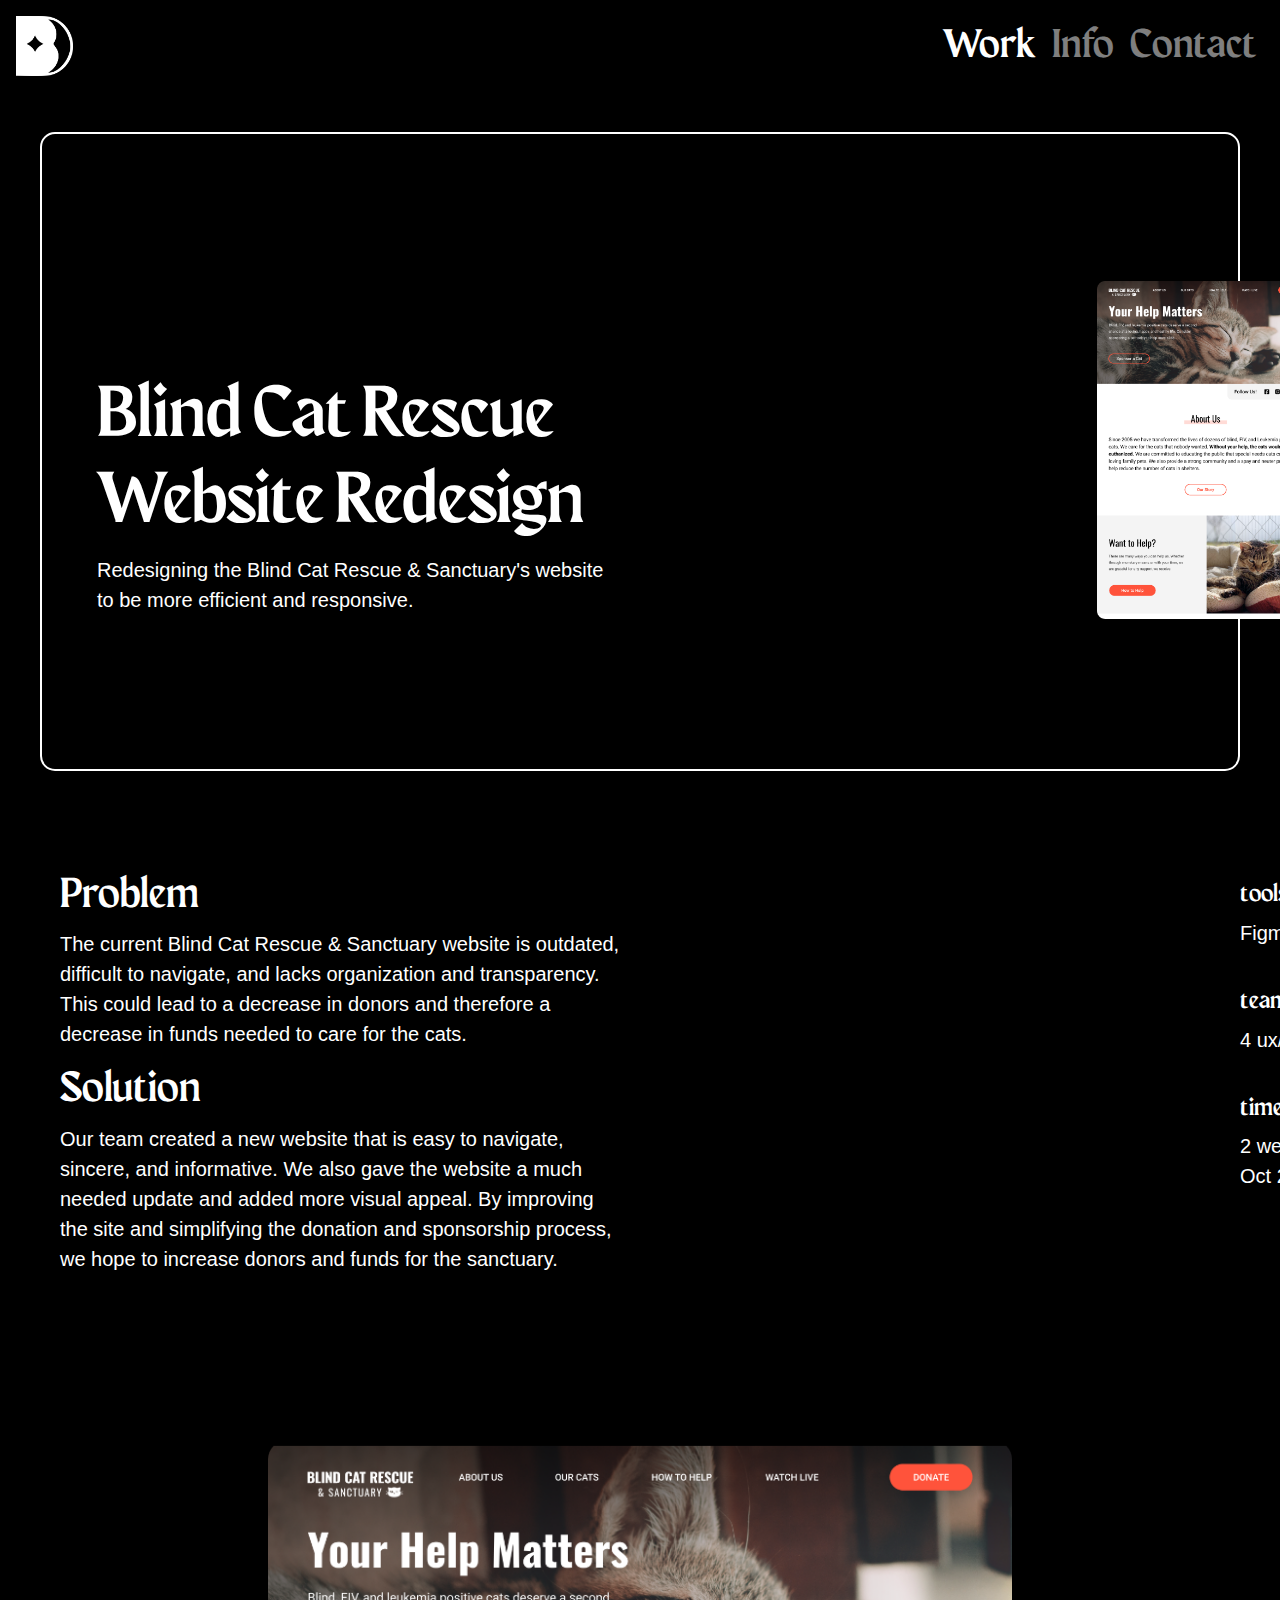
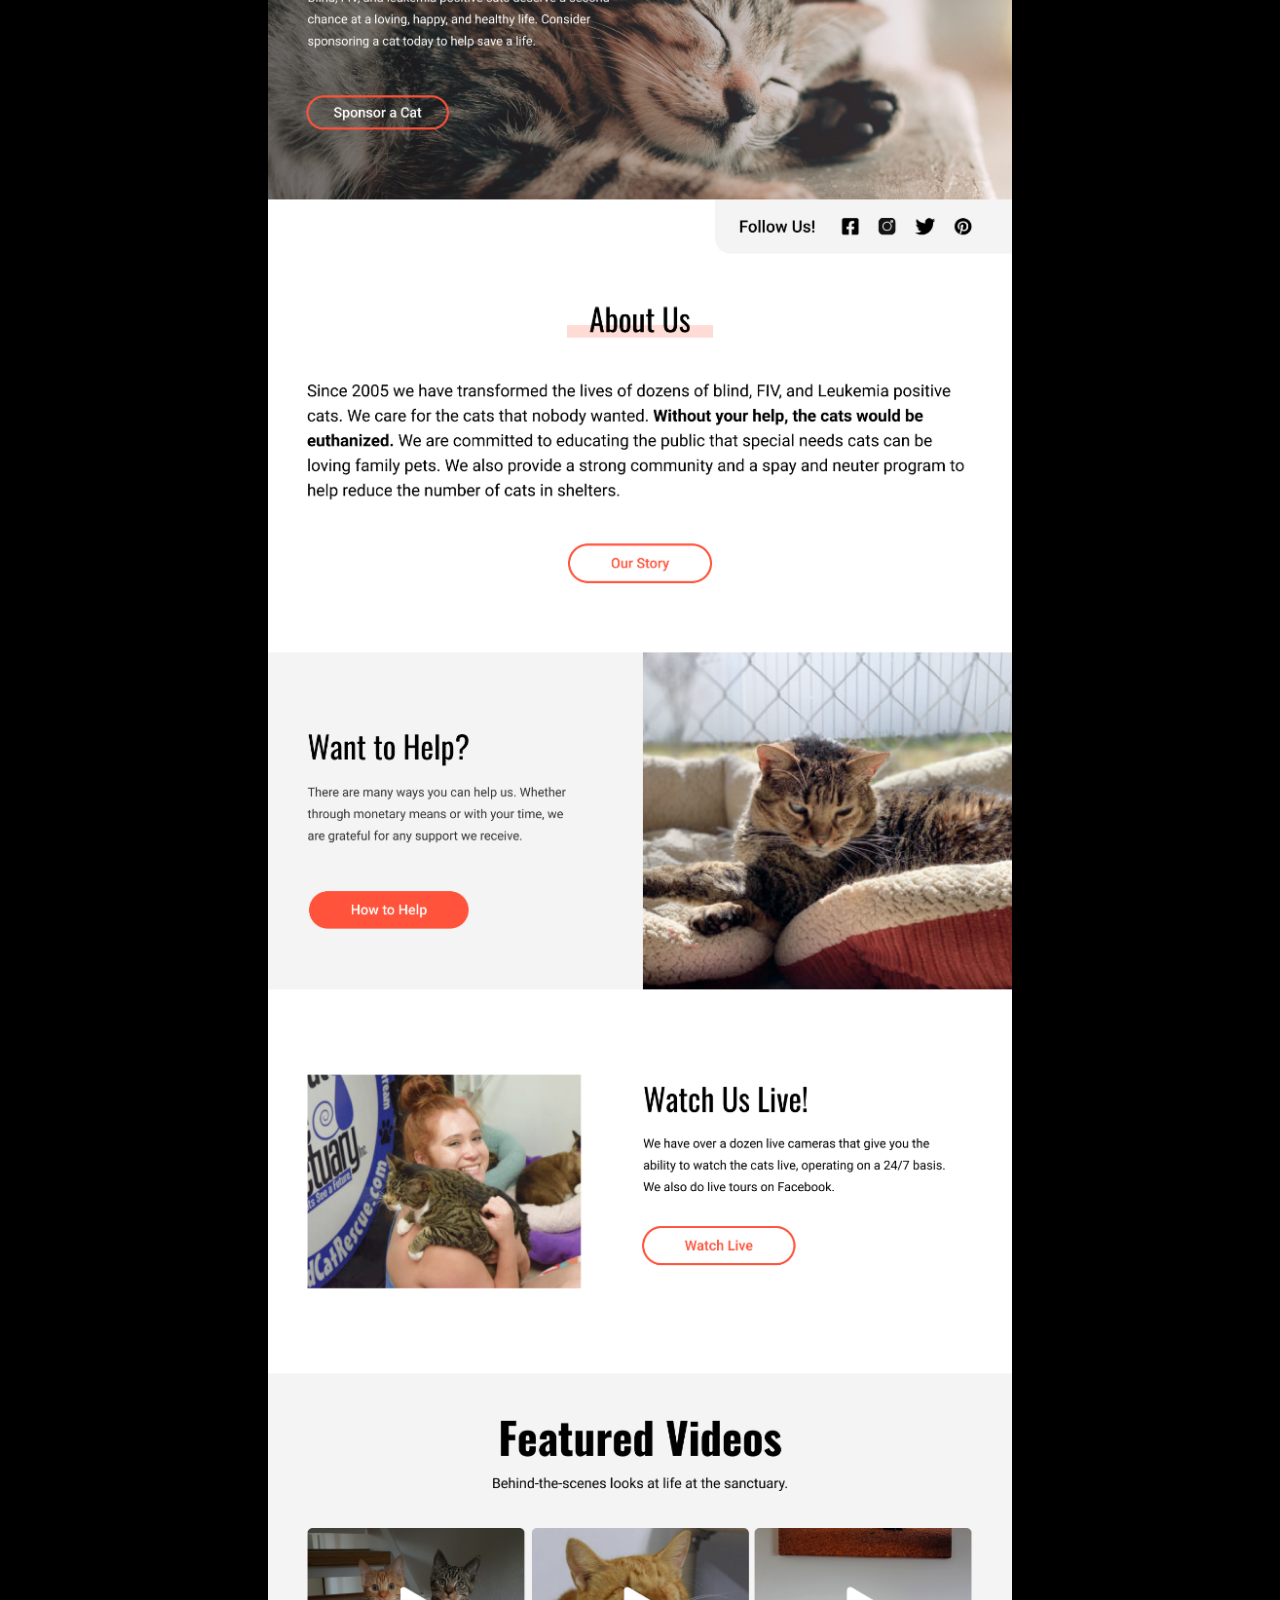
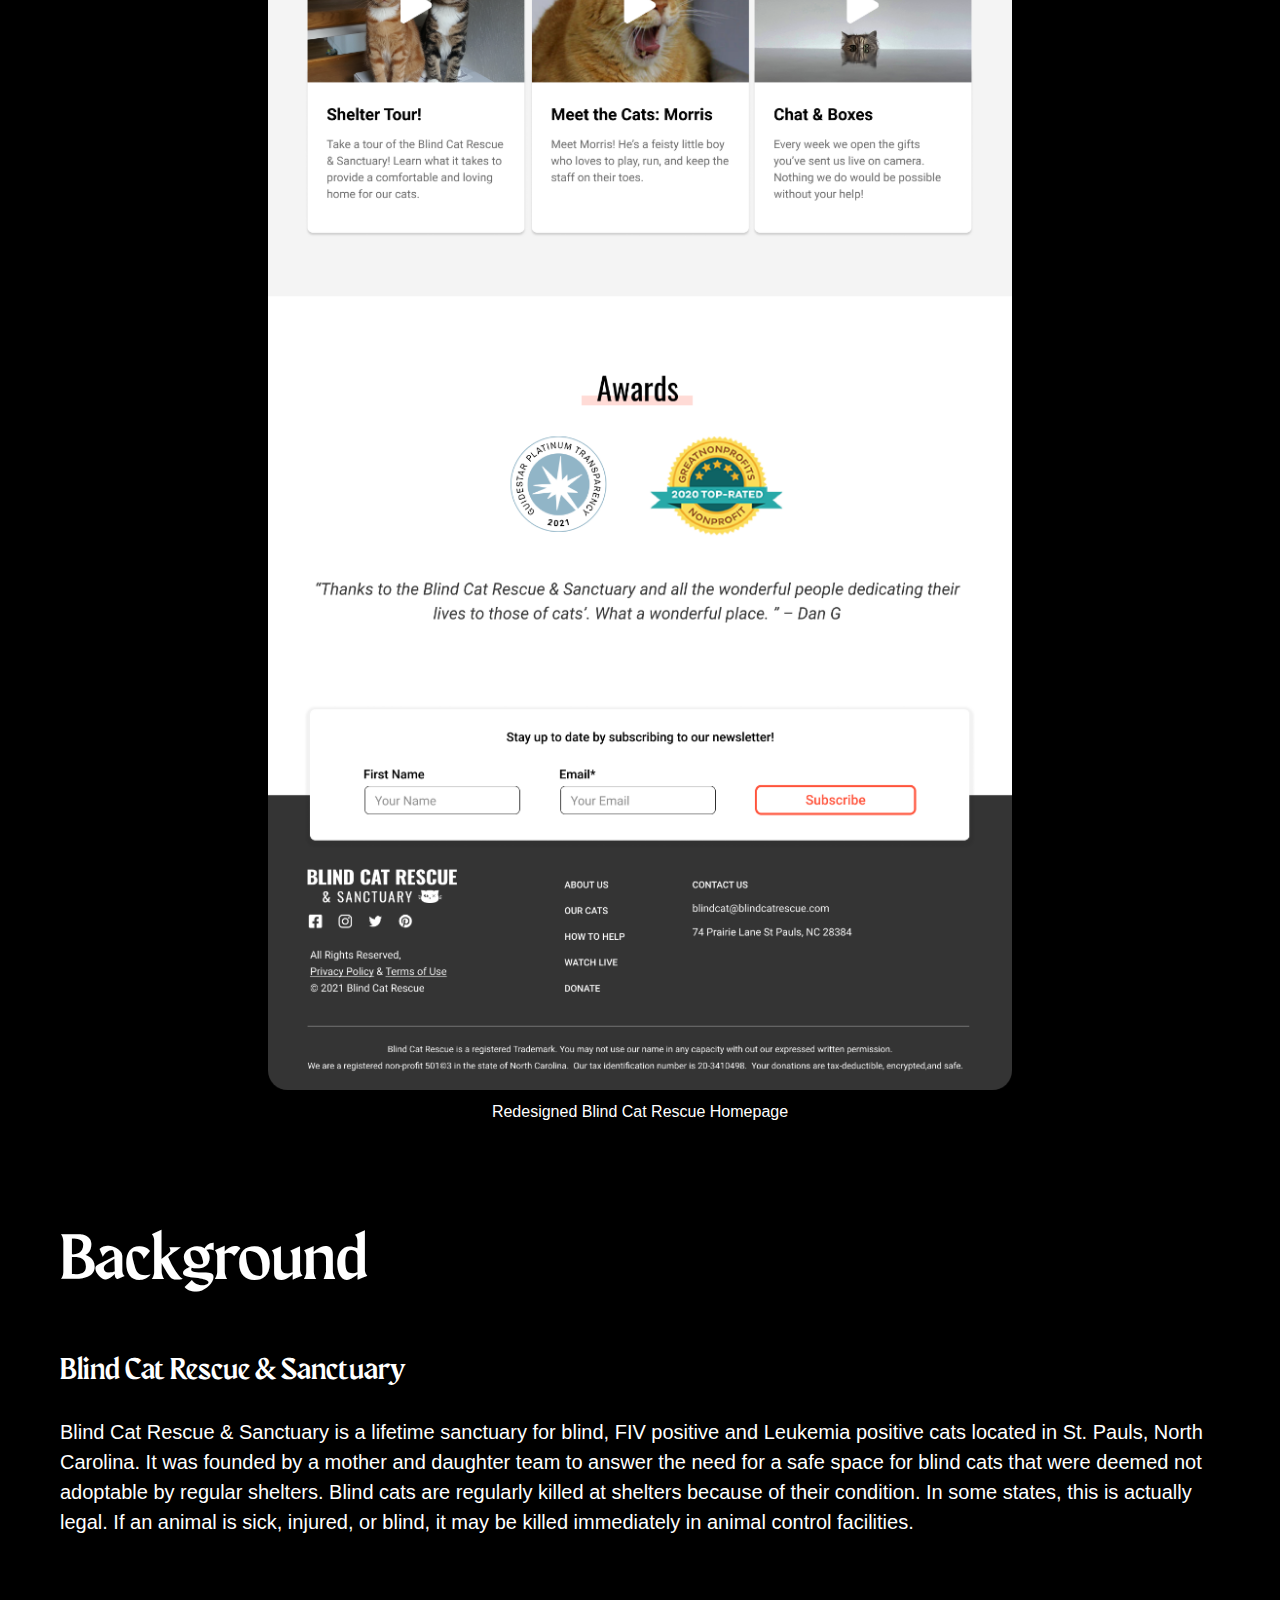
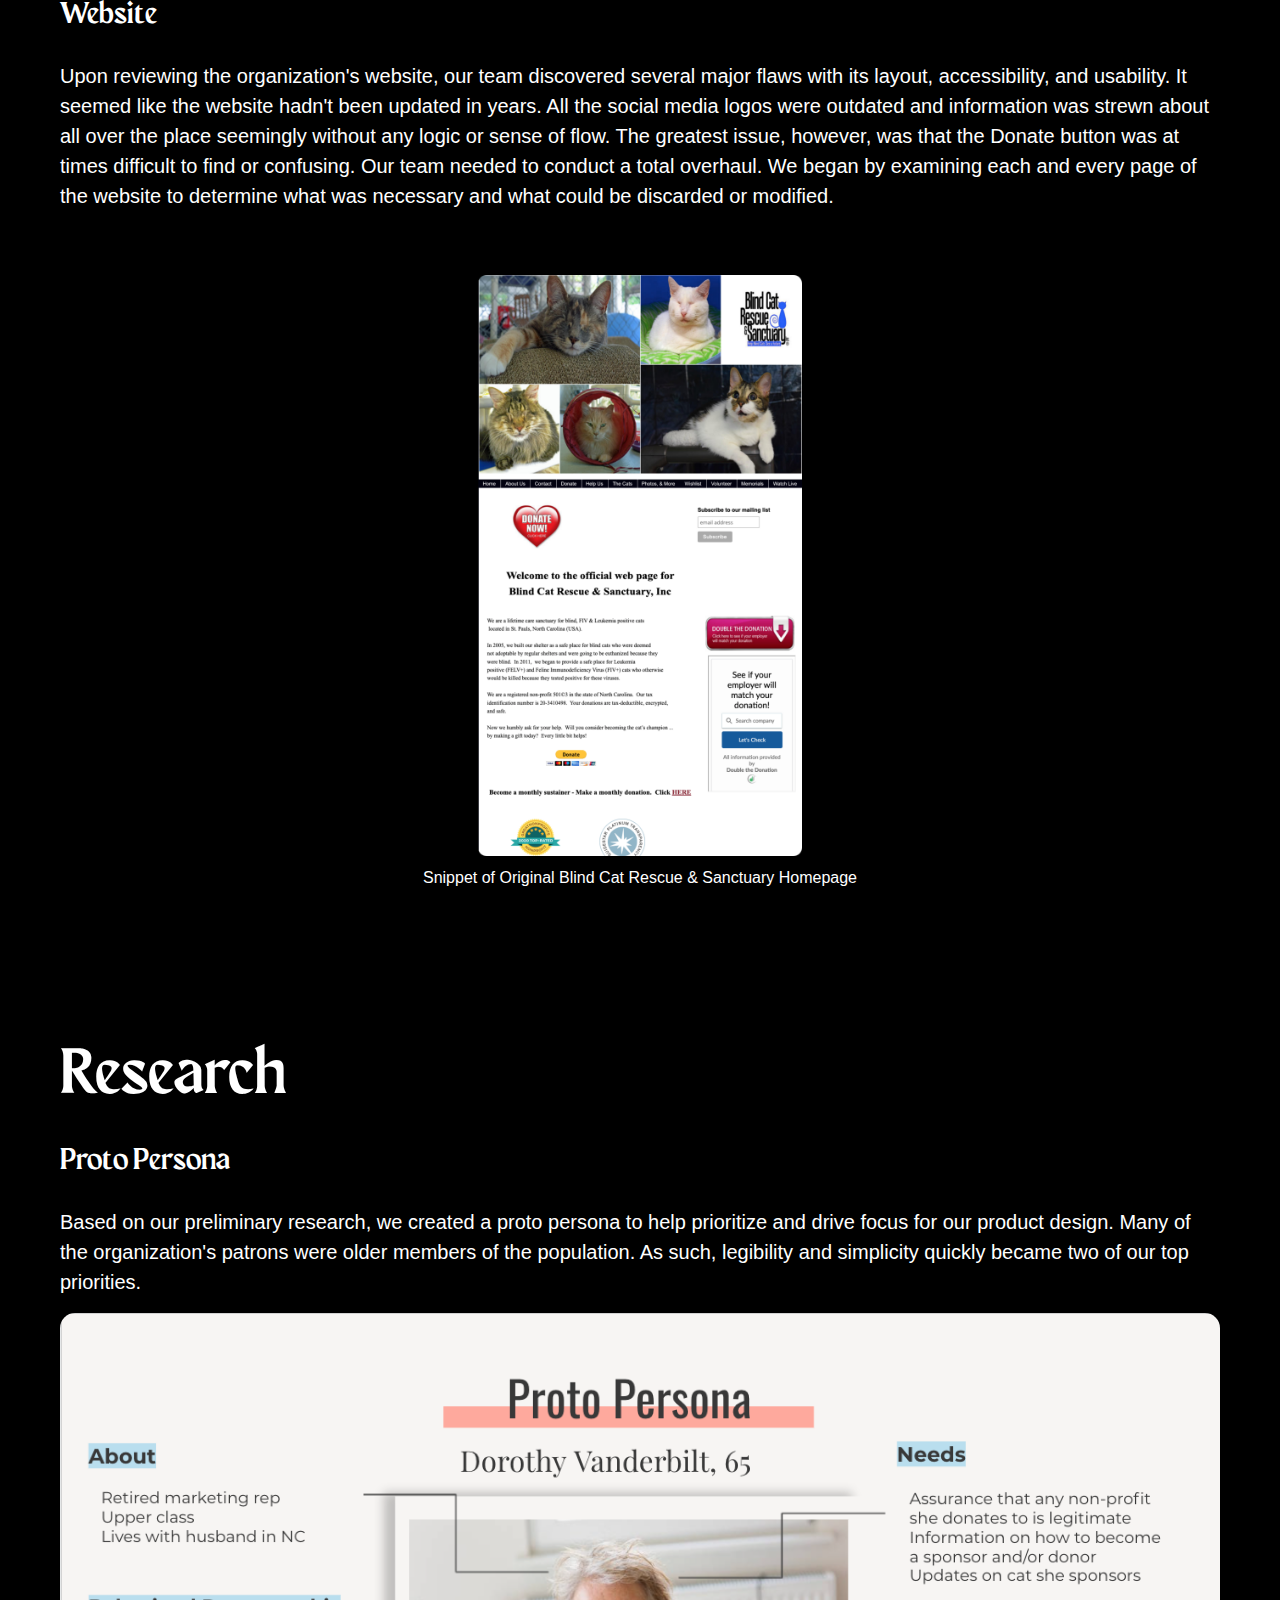
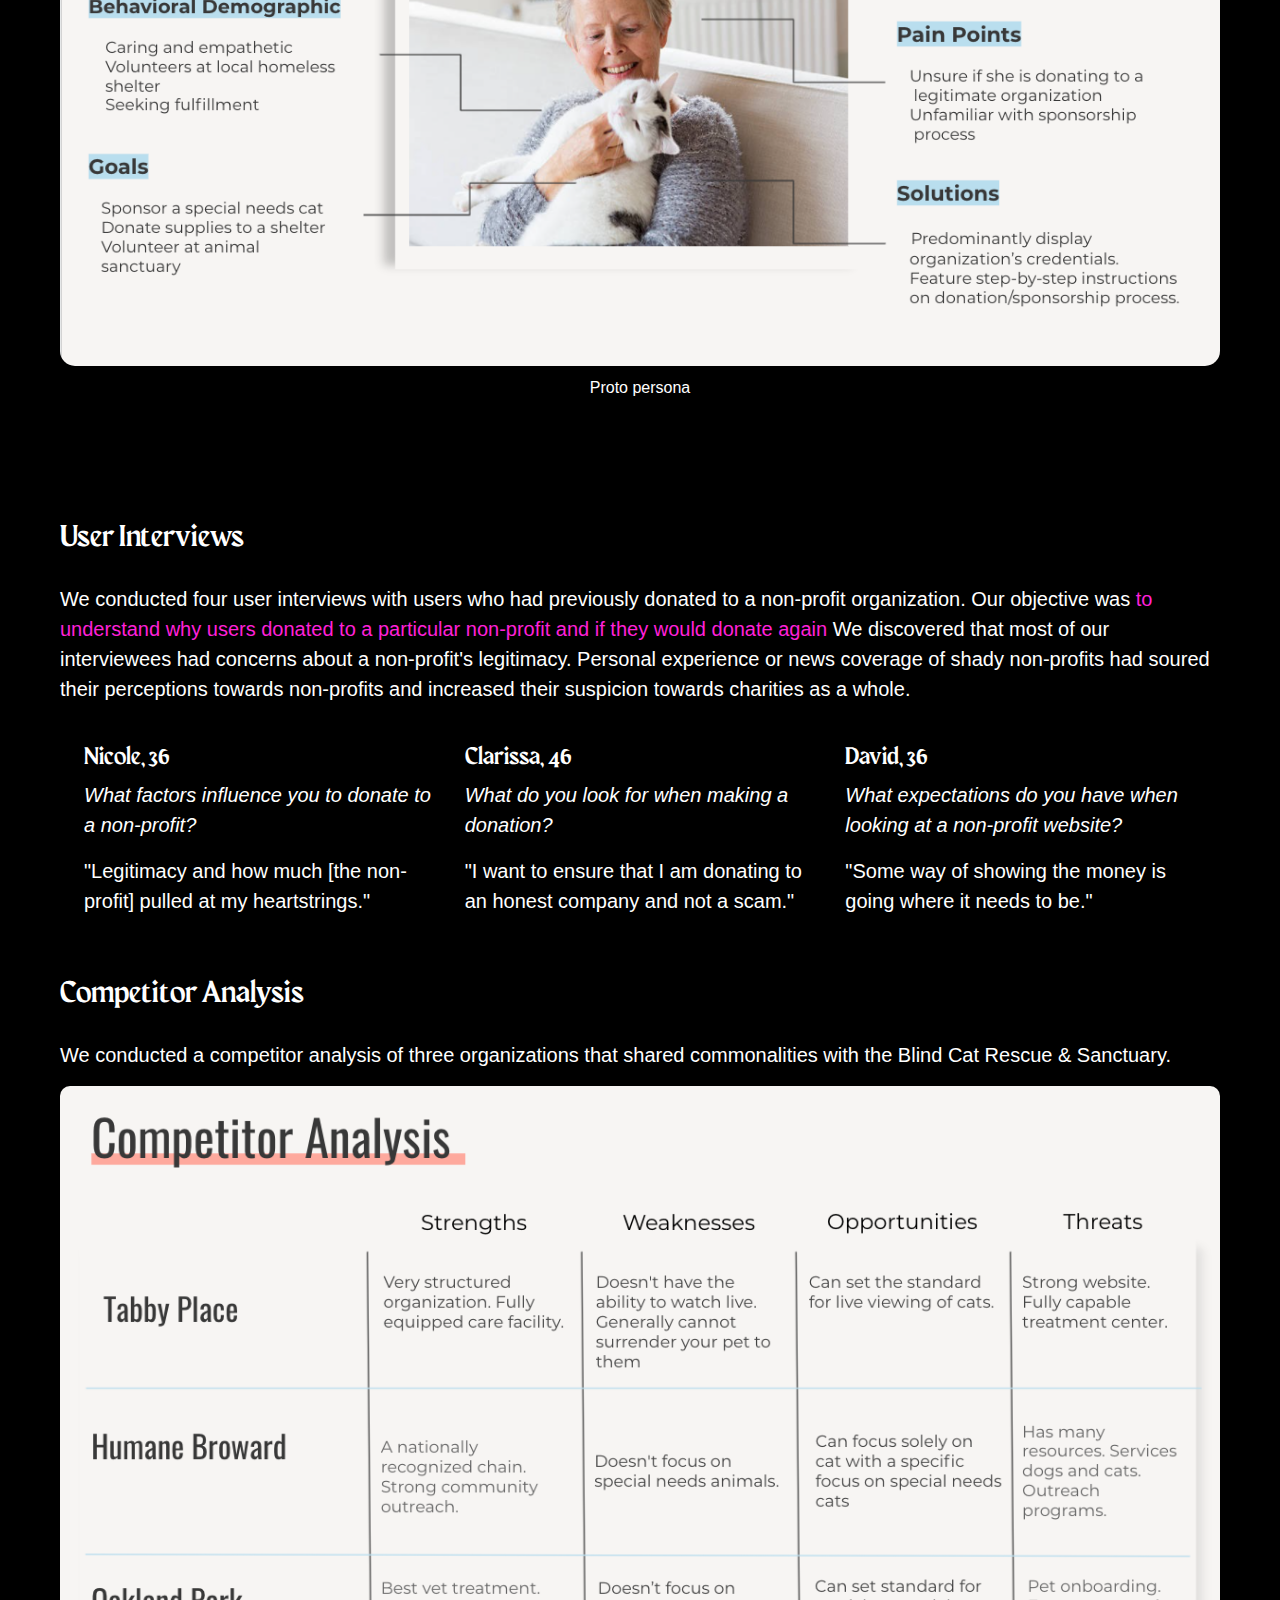
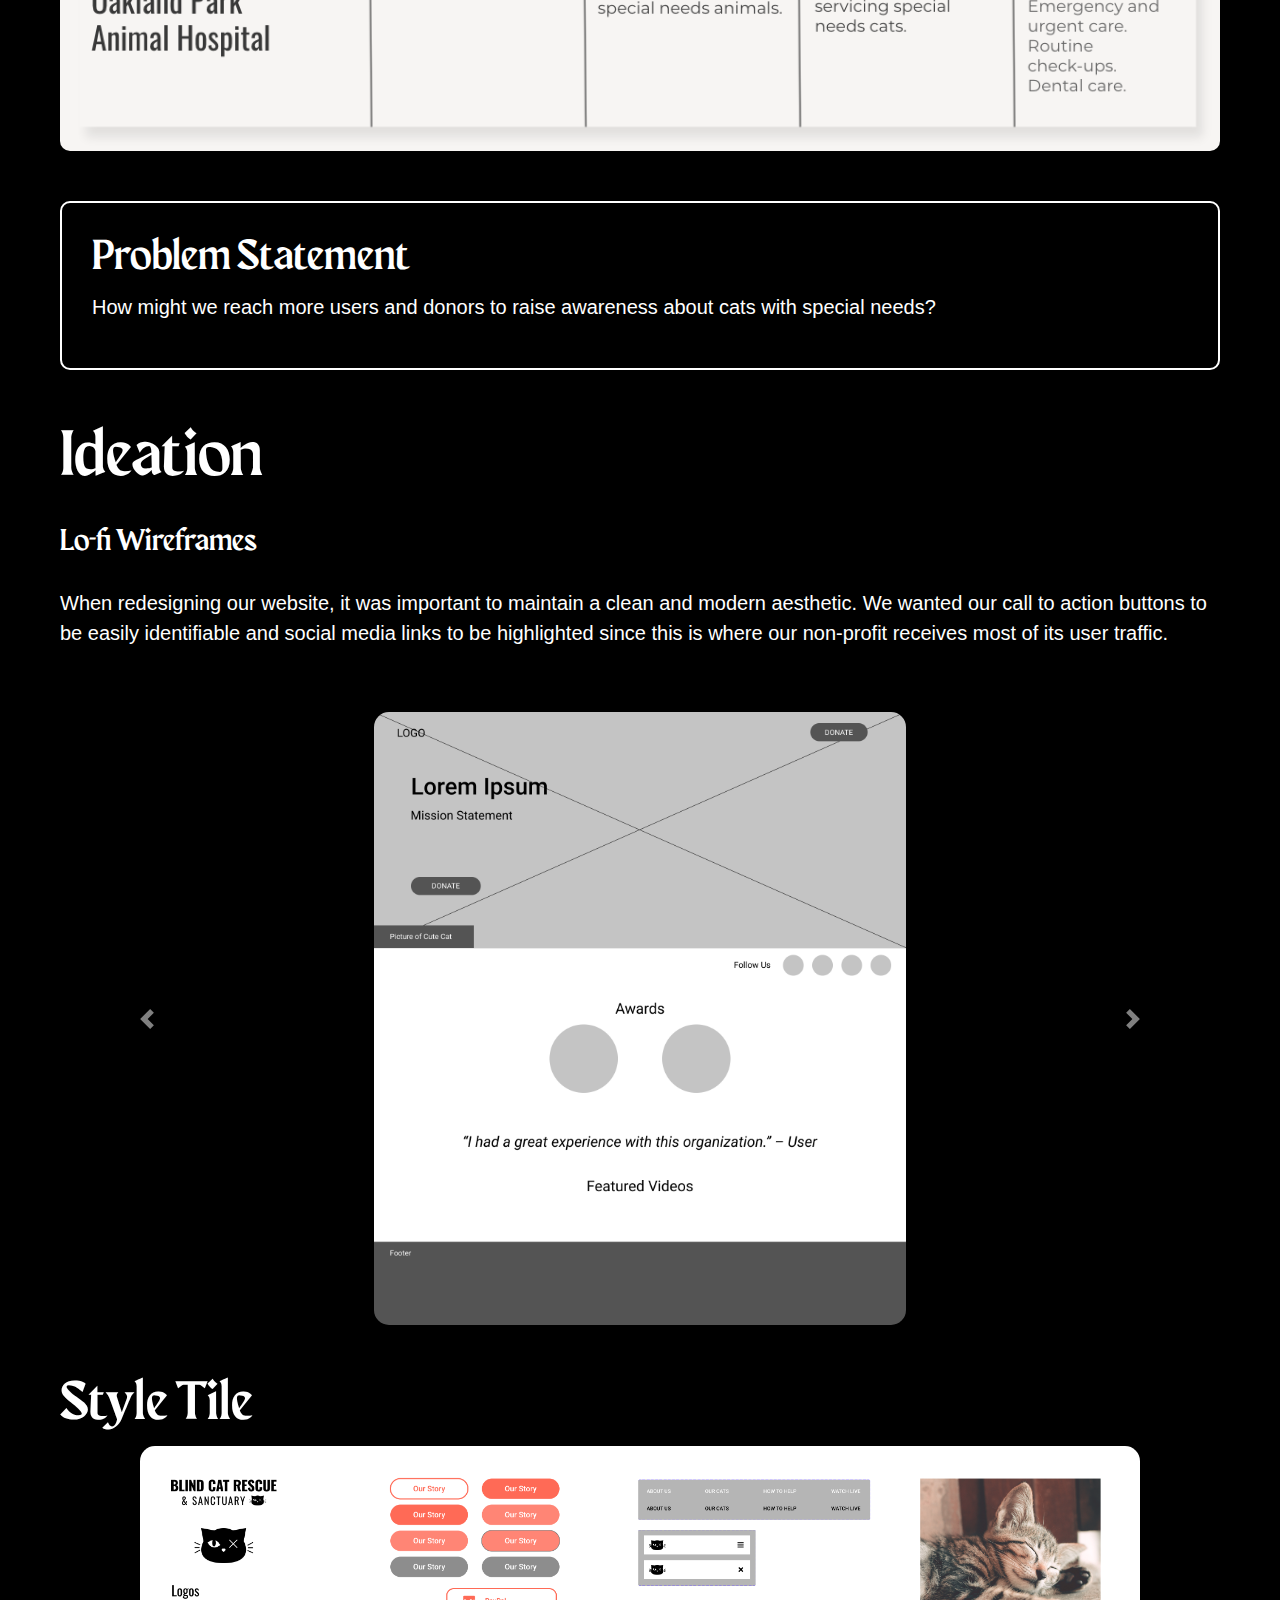
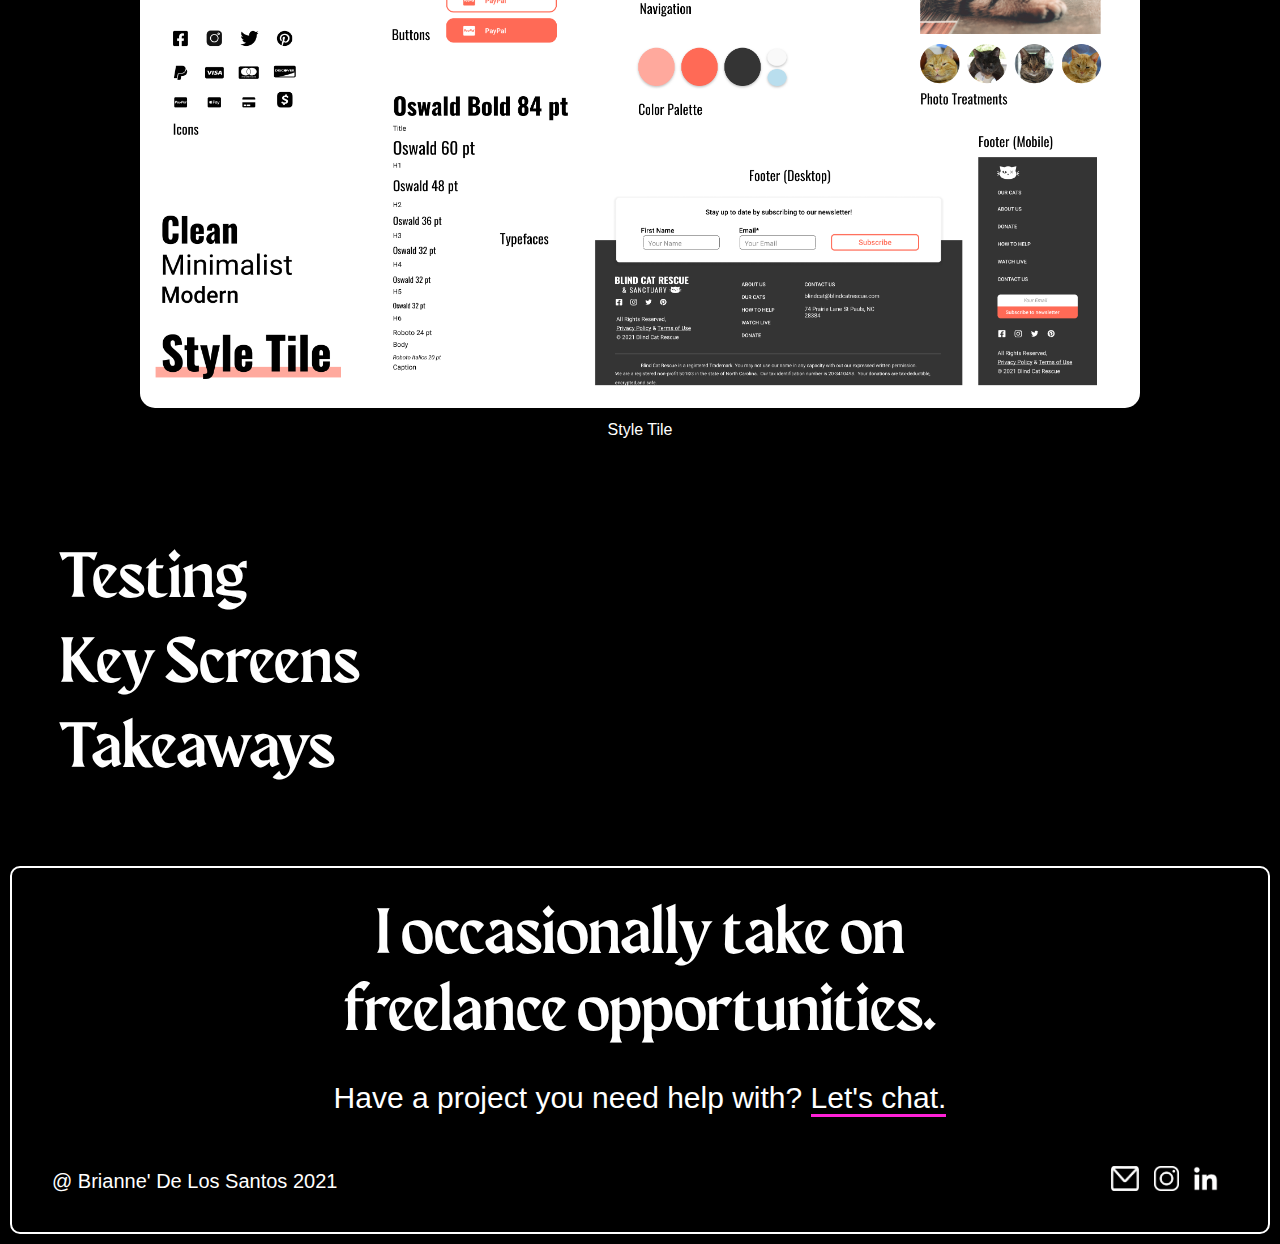
==== blindCatRescue.html @ 81013ad7 "Case Study" ====
<!doctype html>
<html>
<head>
<meta charset="UTF-8">
<title>Brianne' De Los Santos | Designer</title>
	<link rel="stylesheet" href="https://stackpath.bootstrapcdn.com/bootstrap/4.3.1/css/bootstrap.min.css" integrity="sha384-ggOyR0iXCbMQv3Xipma34MD+dH/1fQ784/j6cY/iJTQUOhcWr7x9JvoRxT2MZw1T" crossorigin="anonymous">
	<link rel="stylesheet" href="css/style.css" type="text/css">
</head>

<body>

    <header>

		<nav class="navbar navbar-expand-lg navbar-dark sticky-top" style="background-color:black;">
			<a class="navbar-brand" href="index.html">
				<img class="img-fluid" src="images/logoFilledWhite.png" alt="logo" style="height: 60px;">
			</a>
			<button class="navbar-toggler" type="button" data-toggle="collapse" data-target="#navbarSupportedContent" aria-controls="navbarSupportedContent" aria-expanded="false" aria-label="Toggle navigation">
			  <span class="navbar-toggler-icon"></span>
			</button>
		  
			<div class="collapse navbar-collapse" id="navbarSupportedContent">
			  <ul class="navbar-nav ml-auto">
				<li class="nav-item active">
					<a class="nav-link" href="work_interaction.html">Work</a>
				  </li>
				<li class="nav-item">
				  <a class="nav-link" href="info.html">Info</a>
				</li>
				<li class="nav-item">
					<a class="nav-link" href="contact.html">Contact</a>
				  </li>

			  </ul>
			</div>
		  </nav>

	</header>


<section class="cs-hero">
<div class="case-study-hero col-12">
    <div class="case-study-blurb">
        <h1 class="col-6">Blind Cat Rescue<br>Website Redesign</h1>
        <p class="col-6">Redesigning the Blind Cat Rescue & Sanctuary's website to be more efficient and responsive.</p>
    </div>
    <div class="cs-hero-img-holder">
        <img class="img-fluid col-4" src="images/blindCatRescue_hero.png" alt="Redesigned desktop and mobile homepage">
    </div>
</div>
</section>

<section class="case-study">

    <div class="row problemSolution">

        <div class="problem col-6">
            <h4>Problem</h4>
            <p>The current Blind Cat Rescue & Sanctuary website is outdated, difficult to navigate, and lacks organization and transparency. This could lead to a decrease in donors and therefore a decrease in funds needed to care for the cats.</p>
            <h4>Solution</h4>
            <p>Our team created a new website that is easy to navigate, sincere, and informative. We also gave the website a much needed update and added more visual appeal.  By improving the site and simplifying the donation and sponsorship process, we hope to increase donors and funds for the sanctuary.</p>
        </div>
        <div class="team">
            <h6>tools</h6>
            <p>Figma</p>
            <br>
            <h6>team</h6>
            <p>4 ux/ui designers</p>
            <br>
            <h6>time span</h6>
            <p>2 weeks<br>Oct 2021</p>
        </div>

    </div>

    <div>
        <img class="img-fluid blindCat-new-hp" src="images/blindCatRescue_newHomepage.png" alt="Redesigned Homepage">
        <figcaption>Redesigned Blind Cat Rescue Homepage</figcaption>
    </div>

    <h2>Background</h2>
    <br>
    <h5>Blind Cat Rescue & Sanctuary</h5>
    <p>Blind Cat Rescue & Sanctuary is a lifetime sanctuary for blind, FIV positive and Leukemia positive cats located in St. Pauls, North Carolina. It was founded by a mother and daughter team to answer the need for a safe space for blind cats that were deemed not adoptable by regular shelters. Blind cats are regularly killed at shelters because of their condition. In some states, this is actually legal. If an animal is sick, injured, or blind, it may be killed immediately in animal control facilities.</p>
    <br>
    <h5>Website</h5>
    <p>Upon reviewing the organization's website, our team discovered several major flaws with its layout, accessibility, and usability. It seemed like the website hadn't been updated in years. All the social media logos were outdated and information was strewn about all over the place seemingly without any logic or sense of flow. The greatest issue, however, was that the Donate button was at times difficult to find or confusing. Our team needed to conduct a total overhaul. We began by examining each and every page of the website to determine what was necessary and what could be discarded or modified.</p>

    <div class="p-5">
        <img src="images/blindCat_og_hp.png" class="img-fluid col-4">
        <figcaption>Snippet of Original Blind Cat Rescue & Sanctuary Homepage</figcaption>
    </div>

    <h2>Research</h2>
    <h5>Proto Persona</h5>
    <p>Based on our preliminary research, we created a proto persona to help prioritize and drive focus for our product design. Many of the organization's patrons were older members of the population. As such, legibility and simplicity quickly became two of our top priorities.</p>
    <img src="images/blindCat_protoPersona.png" class="img-fluid" alt="Proto Persona">
    <figcaption>Proto persona</figcaption>
    
    <h5>User Interviews</h5>
    <p>We conducted four user interviews with users who had previously donated to a non-profit organization. Our objective was <span style="font-style: bold; color: #FF21D8;">to understand why users donated to a particular non-profit and if they would donate again</span> We discovered that most of our interviewees had concerns about a non-profit's legitimacy. Personal experience or news coverage of shady non-profits had soured their perceptions towards non-profits and increased their suspicion towards charities as a whole.</p>
    <div class="row p-4">
        <div class="col">
            <h6>Nicole, 36</h6>
            <p style="font-style: italic;">What factors influence you to donate to a non-profit?</p>
            <p>"Legitimacy and how much [the non-profit] pulled at my heartstrings."</p>
        </div>
        <div class="col">
            <h6>Clarissa, 46</h6>
            <p style="font-style: italic;">What do you look for when making a donation?</p>
            <p>"I want to ensure that I am donating to an honest company and not a scam."</p>
        </div>
        <div class="col">
            <h6>David, 36</h6>
            <p style="font-style: italic;">What expectations do you have when looking at a non-profit website?</p>
            <p>"Some way of showing the money is going where it needs to be."</p>
        </div>
    </div>


    <h5>Competitor Analysis</h5>
    <p>We conducted a competitor analysis of three organizations that shared commonalities with the Blind Cat Rescue & Sanctuary.</p>
    <img src="images/blindCat_competitorAnalysis.png" class="img-fluid" style="border-radius: 10px;">

<div class="problemStatement">
    <h4>Problem Statement</h4>
    <p>How might we reach more users and donors to raise awareness about cats with special needs?</p>
</div>

    <h2>Ideation</h2>
    <h5>Lo-fi Wireframes</h5>
    <p>When redesigning our website, it was important to maintain a clean and modern aesthetic. We wanted our call to action buttons to be easily identifiable and social media links to be highlighted since this is where our non-profit receives most of its user traffic.
        </p>


    <div id="carouselExampleControls" class="carousel slide p-5" data-ride="carousel">
        <div class="carousel-inner">
          <div class="carousel-item active">
            <img class="d-block w-50" src="images/lo-fi/Homepage.png" alt="First slide">
          </div>
          <div class="carousel-item">
            <img class="d-block w-50" src="images/lo-fi/OUR STORY.png" alt="Second slide">
          </div>
          <div class="carousel-item">
            <img class="d-block w-50" src="images/lo-fi/The Cats.png" alt="Third slide">
          </div>
          <div class="carousel-item">
            <img class="d-block w-50" src="images/lo-fi/Live Cameras.png" alt="Fourth slide">
          </div>
          <div class="carousel-item">
            <img class="d-block w-50" src="images/lo-fi/Sponsor.png" alt="Third slide">
          </div>
        </div>
        <a class="carousel-control-prev" href="#carouselExampleControls" role="button" data-slide="prev">
          <span class="carousel-control-prev-icon" aria-hidden="true"></span>
          <span class="sr-only">Previous</span>
        </a>
        <a class="carousel-control-next" href="#carouselExampleControls" role="button" data-slide="next">
          <span class="carousel-control-next-icon" aria-hidden="true"></span>
          <span class="sr-only">Next</span>
        </a>
      </div>

    <h3>Style Tile</h3>
    <img src="images/Blind Cats Style Tile.png" alt="Style Tile" class="img-fluid" style="width:1000px;">
    <figcaption>Style Tile</figcaption>


    <h2>Testing</h2>
    <h2>Key Screens</h2>

    <h2>Takeaways</h2>


</section>

	<footer>
	
		<div class="footerBorder">
			<h2>I occasionally take on<br>freelance opportunities.</h2>
			<h5><span style="font-family: 'Gill Sans', 'Gill Sans MT', 'Myriad Pro', 'DejaVu Sans Condensed', Helvetica, Arial, 'sans-serif';">Have a  project  you need help with? <span style="border-bottom: 3px solid #FF21D8;" href="">Let's chat.</span></span></h5>
	<div class="footer-bottom">
				
		  <p class="footer">@ Brianne' De Los Santos 2021</p>
				
		  <div class="social-links">	
			  <a href="mailto: brianne.xeline@icloud.com">
				  <img src="images/email.png" alt="Email">
			  </a>
			  <a href="https://www.instagram.com/yan.yan.designs/" target="_blank">
				  <img src="images/instagram.png" alt="Instagram">
			  </a>
			  <a href="https://www.linkedin.com/in/brianne-de-los-santos/" target="_blank">
				  <img src="images/linkedin.png" alt="LinkedIn">
			  </a>
		  </div>
				
		</div>
	</div>
	
		</footer>
		
		<script src="https://code.jquery.com/jquery-2.1.3.min.js"></script>
		<script src="index.js"></script>
		<script src="http://maxcdn.bootstrapcdn.com/bootstrap/3.3.1/js/bootstrap.min.js"></script>

</body>

</html>
---- css/style.css ----
@charset "UTF-8";

@font-face {
	font-family: "Maragsa";
	src: url("../fonts/Maragsâ-Display.otf");
}

/* CSS Document */

html {
	scroll-behavior: smooth;
}

body {
	background-color: black;
}

h1 {
	font-family: "Maragsa", 'Gill Sans', 'Gill Sans MT', 'Myriad Pro', 'DejaVu Sans Condensed', Helvetica, Arial, 'sans-serif';
	font-size: 72px;
	color: white;
}

h2 {
	font-family: "Maragsa", 'Gill Sans', 'Gill Sans MT', 'Myriad Pro', 'DejaVu Sans Condensed', Helvetica, Arial, 'sans-serif';
	font-size: 64px;
	color: white;
}

h3 {
	font-family: "Maragsa", 'Gill Sans', 'Gill Sans MT', 'Myriad Pro', 'DejaVu Sans Condensed', Helvetica, Arial, 'sans-serif';
	font-size: 54px;
	color: white;
}

h4 {
	font-family: "Maragsa", 'Gill Sans', 'Gill Sans MT', 'Myriad Pro', 'DejaVu Sans Condensed', Helvetica, Arial, 'sans-serif';
	font-size: 42px;
	color: white;
}

h5 {
	font-family: "Maragsa", 'Gill Sans', 'Gill Sans MT', 'Myriad Pro', 'DejaVu Sans Condensed', Helvetica, Arial, 'sans-serif';
	font-size: 30px;
	color: white;
	padding-top: 20px;
	padding-bottom: 20px;
}

h6 {
	font-family: "Maragsa", 'Gill Sans', 'Gill Sans MT', 'Myriad Pro', 'DejaVu Sans Condensed', Helvetica, Arial, 'sans-serif';
	font-size: 24px;
	color: white;
}

p {
	font-family: 'Gill Sans', 'Gill Sans MT', 'Myriad Pro', 'DejaVu Sans Condensed', Helvetica, Arial, 'sans-serif';
	font-size: 20px;
	color: white;
}

a {
	font-family: "Gill Sans", "Gill Sans MT", "Myriad Pro", "DejaVu Sans Condensed", Helvetica, Arial, "sans-serif";
	color: white;
	text-decoration-style: none;
}

a:link {
	color: white;
}

a:hover {
	color: #FF21D8;
}

img {
	text-align: center;
	margin-left: 0;
	margin-right: 0;
}

/* Nav Bar */

.nav-link {
	font-family: "Maragsa", 'Gill Sans', 'Gill Sans MT', 'Myriad Pro', 'DejaVu Sans Condensed', Helvetica, Arial, 'sans-serif';
	font-size: 40px;
	color: white;
}

.nav-link:hover {
	cursor: pointer;
	color: white !important;
	transition: 0.3s;
}

.nav-link:active {
	color: #FF21D8;
}

/* Hero Image */

.hero-image {
	background-color: black;
	padding: 80px;
	;
}

.hero-image-blurb {
	grid-area: item1;
	float: left;
}

.hero-image-image img {
	height: 500px;
	float: right;
	margin-right: 100px;
}

.goDown {
	/*display: block;*/
	text-align: center;
	clear: both;
	margin-top: 400px;
}

.eye {
	margin-bottom: 20px;
}

@keyframes bouncingDownArrow {
	from { transform: translate3d(0, 0, 0);}
	50% {transform: translate3d(0, 45px, 0)}
	to {transform: translate3d(0, 0, 0);}
}

.goDown img {
	height: 80px;
	animation-name: bouncingDownArrow;
	animation-duration: 3s;
	animation-iteration-count: infinite;
}

/* Recent Work */

.recent-work {
	padding: 10px;
	padding-top: 100px;
	padding-bottom: 100px;
}

.recent-work h2 {
	text-align: center;
	margin-bottom: 50px;
}

.recent-work-image1 {
	padding: 80px;
	border: solid 2px white;
	border-radius: 25px;
	margin-bottom: 20px;
}

.recent-work-image1 img {
	padding-top: 80px;
}

.recent-work-image2 {
	padding: 80px;
	padding-bottom: 0;
	border: solid 2px white;
	border-radius: 25px;
	margin-bottom: 20px;
}

.recent-work-image2 img {
	display: block;
	margin: auto;
	padding-top: 80px;
}

.recent-work-image3 {
	padding: 80px;
	padding-bottom: 0;
	border: solid 2px white;
	border-radius: 25px;
	margin-bottom: 20px;
}

.recent-work-image3 img {
	display: block;
	margin: auto;
	padding-top: 80px;
}

.hideme {
	opacity: 0;
}

.viewAll {
	padding: 10px;
	padding-top: 50px;
	display: flex;
	justify-content: center;
	align-items: center;
}

.viewAll a {
	font-family: 'Maragsa', "Gill Sans", "Gill Sans MT", "Myriad Pro", "DejaVu Sans Condensed", Helvetica, Arial, "sans-serif";
	font-size: 80px;
	padding-right: 30px;
}

.viewAll a:hover {
	text-decoration: none;
}

@keyframes bouncingRightArrow{
	0% {transform: translate3d(0, 0, 0);}
	50% {transform: translate3d(30px, 0, 0);}
	100% {transform: translate3d(0, 0, 0);}
}

.viewAll img {
	height: 50px;
	animation-name: bouncingRightArrow;
	animation-duration: 2.5s;
	animation-iteration-count: infinite;
}



/* Work */

.work {
	background-color: black;
	padding: 20px;
}

.workNav {
	text-align: center;
	display: flex;
	justify-content: space-around;
	font-size: 40px;
}

.workNav a {
	padding: 20px;
}

.workNav a:hover {
	color: 	#FF21D8 !important;
}

.workContainerSite {
	border: 2px solid white;
	border-radius: 15px;
	padding: 40px;
	margin: 10px;
}

.workContainerMobile {
	border: 2px solid white;
	border-radius: 15px;
	padding: 40px;
	padding-bottom: 0px;
	margin: 10px;
}

.image1 {
	padding: 150px;
	padding-bottom: 20px;
	padding-top: 20px;
}

.image2 {
	display: block;
	margin: auto;
	padding: 150px;
	padding-bottom: 0px;
	padding-top: 20px;
}

.image3 {
	display: block;
	margin: auto;
	padding: 150px;
	padding-bottom: 0px;
	padding-top: 20px;
}

.image4 {
	display: block;
	margin: auto;
	padding: 150px;
	padding-bottom: 20px;
	padding-top: 20px;
}

.cs-hero {
	padding: 40px;
}

.case-study-hero {
	padding: 40px;
	padding-bottom: 0px;
	border: solid 2px white;
	border-radius: 15px;
}

.case-study-blurb {
	position: relative;
	top: 200px;
}

.cs-hero-img-holder {
	position: relative;
	left: 1000px;
	bottom: 150px;
}

.case-study {
	padding: 60px;
}

.team {
	position: relative;
	left: 600px;
	top: 10px;

}

.blindCat-new-hp {
	text-align: center;
	display: block;
	margin: auto;
	max-height: 3000px;
	padding-top: 150px;
}

figcaption {
	text-align: center;
	padding: 10px;
	color: white;
	font-family: 'Gill Sans', 'Gill Sans MT', Calibri, 'Trebuchet MS', sans-serif;
	padding-bottom: 100px;
}

.research {
	padding-top: 80px;
}

.case-study img {
	text-align: center;
	margin: auto;
	display: block;
	border-radius: 15px;
}

.problemStatement {
	border: solid 2px white;
	border-radius: 10px;
	padding: 30px;
	margin-top: 50px;
	margin-bottom: 50px;
}

/* About Me */

.aboutMe {
	background-color: black;
	padding: 20px;
	padding-top: 50px;
	padding-bottom: 100px;
	width: 100%
}

.aboutMe h1 {
	text-align: center;
	padding: 20px;
	margin-bottom: 50px;
}

.headshot {
	height: 350px;
	margin: 10px;
	margin-left: 300px;
	margin-right: 100px;
	float: left;
}

.bio-container {
	text-align: justify;
	width: 90%;
	height: auto;
}

.btn {
	border-color: #FF21D8;
	border-radius: 0px;
	color: white;
	font-family: "Gill Sans", "Gill Sans MT", "Myriad Pro", "DejaVu Sans Condensed", Helvetica, Arial, "sans-serif";
}

.btn:hover {
	background-color: #FF21D8;
	border-color: #FF21D8;
}

.mySkills {
	background-color: black;
	padding: 20px;
	padding-top: 50px;
	padding-bottom: 100px;
	clear: both;
}

.mySkills h2 {
	text-align: center;
	padding: 10px;
	margin-bottom: 30px;
}

.skillsContainer {
	display: flex;
	justify-content: space-around;
}

.skill {
	padding: 30px;
	border: 2px solid white;
	width: 20rem;
}

.card-img {
	display: block;
	padding: 10px;
	text-align: center;
	margin-left: auto;
	margin-right: auto;
	margin-bottom: 20px;
	width: 50%;
}

.card-deck img {
	display: block;
	margin-left: auto;
	margin-right: auto;
	width: 50%;
}

.card-body {
	padding-top: 30px;
}

/* Contact */

.contactForm {
	background-color: black;
	text-align: center;
	padding-bottom: 50px;
}

/* Style inputs with type="text", select elements and textareas */
input[type=text], textarea {
	width: 100%;
	padding: 12px;
	border: 1px solid white; 
	box-sizing: border-box; 
	margin-top: 6px;
	margin-bottom: 16px; 
	resize: vertical; 
	background-color: black;
	color: white;
  }

  label {
	font-family: 'Gill Sans', 'Gill Sans MT', Calibri, 'Trebuchet MS', sans-serif;
	color: white;
	font-size: 24px;
  }

  textarea {
	  background-color: black;
	  color: white;
	  width: 100%;
	  padding: 12px;
	  margin-top: 6px; 
	  margin-bottom: 16px;
	  border: 1px solid white; 
	  box-sizing: border-box; 
  }
  
  /* Style the submit button with a specific background color etc */
  input[type=submit] {
	background-color: black;
	color: white;
	padding: 12px 20px;
	border: 2px solid #FF21D8;
	cursor: pointer;
  }
  
  /* When moving the mouse over the submit button, add a darker green color */
  input[type=submit]:hover {
	background-color: #FF21D8;
  }
  
  /* Add a background color and some padding around the form */
  .container {
	padding: 20px;
	background-color: black;
	width: 100%;
  }

/* Footer */

footer {
	background-color: black;
	text-align: center;
	padding: 10px;
}

.footerBorder {
	border: 2px solid white;
	border-radius: 10px;
	padding: 20px;
	padding-top: 30px;
}

#footer-logo {
	height: 60px;
	margin: auto;
}

.footer-bottom {
	display: flex;
	justify-content: space-between;
	padding-left: 20px;
	padding-right: 20px;
	padding-top: 20px;
}

p .footer {
	font-size: 26px;
	grid-area: copyright;
}

.footer-bottom a {
	text-decoration: none;
}

.footer-bottom img {
	height: 25px;
	padding-right: 10px;
}

.footer-bottom img:hover {
	margin-bottom: 4px;
}

.social-links {
	grid-area: socials;
}

@media only screen and (max-width: 600px) {

	.hero-image-blurb h1 {
		font-size: 34px;
	}

	/* Work */
	
	.workContainerSite {
		padding: 0px;
		margin: 10px;
	}
			
			.workContainerMobile {
				padding: 0px;
				margin: 10px;
				padding-bottom: 0px;
			}
			
			.image1 {
				padding: 5px;
				padding-bottom: 5px;
				padding-top: 5px;
			}
			
			.image2 {
				padding: 5px;
				padding-bottom: 0px;
				padding-top: 5px;
			}
			
			.image3 {
				padding: 5px;
				padding-bottom: 0px;
				padding-top: 5px;
			}
			
			.image4 {
				padding: 5px;
				padding-bottom: 5px;
				padding-top: 5px;
			}

}

@media only screen and (max-width : 768px) {

	.hero-image-blurb h1 {
		font-size: 50px;
		margin-top: 20px;
	}

	.hero-image-image img {
		float: none;
		height: auto;
		margin-right: 0px;
	}


	.goDown {
		text-align: center;
		clear: both;
		margin-top: 300px;
	}
	
	.btn {
		display: flex;
		justify-content: center;
	}

	.footer-bottom {
		display: grid;
		grid-template-columns: 1fr;
		grid-template-rows: 1fr 1fr;
		grid-template-areas: 
			'copyright'
			'socials'
		;
	}


	.hiddenText {
		text-align: center;
		top: 50px;
		left: 0px;
	}

	.hiddenText h3 {
		font-size: 50px;
	}

		/* Work */
	
		.workContainerSite {
			padding: 10px;
			margin: 10px;
		}
		
		.workContainerMobile {
			padding: 10px;
			padding-bottom: 0px;
		}
		
		.image1 {
			padding: 20px;
			padding-bottom: 20px;
			padding-top: 20px;
		}
		
		.image2 {
			padding: 20px;
			padding-bottom: 0px;
			padding-top: 20px;
		}
		
		.image3 {
			padding: 20px;
			padding-bottom: 0px;
			padding-top: 20px;
		}
		
		.image4 {
			padding: 20px;
			padding-bottom: 20px;
			padding-top: 20px;
		}
}

@media only screen and (max-width: 992px) {
	
	.navbar-brand img{
		height: 30px;
	}

	.hero-image-blurb h1 {
		font-size: 70px;
		float: none;
	}

	.headshot {
		height: 250px;
		margin: 10px;
		float: none;
	}

	.btn {
		display: flex;
	}

	.skillsContainer {
		display: block;
	}

	.skill {
		width: 100%;
	}

	h1 {
		font-family: "Maragsa", 'Gill Sans', 'Gill Sans MT', 'Myriad Pro', 'DejaVu Sans Condensed', Helvetica, Arial, 'sans-serif';
		font-size: 64px;
		color: white;
	}
	
	h2 {
		font-family: "Maragsa", 'Gill Sans', 'Gill Sans MT', 'Myriad Pro', 'DejaVu Sans Condensed', Helvetica, Arial, 'sans-serif';
		font-size: 52px;
		color: white;
	}
	
	h3 {
		font-family: "Maragsa", 'Gill Sans', 'Gill Sans MT', 'Myriad Pro', 'DejaVu Sans Condensed', Helvetica, Arial, 'sans-serif';
		font-size: 42px;
	}
	
	h4 {
		font-family: "Maragsa", 'Gill Sans', 'Gill Sans MT', 'Myriad Pro', 'DejaVu Sans Condensed', Helvetica, Arial, 'sans-serif';
		font-size: 32px;
		color: white;
	}
	
	h5 {
		font-family: "Maragsa", 'Gill Sans', 'Gill Sans MT', 'Myriad Pro', 'DejaVu Sans Condensed', Helvetica, Arial, 'sans-serif';
		font-size: 28px;
		color: white;
	}
	
	h6 {
		font-family: "Maragsa", 'Gill Sans', 'Gill Sans MT', 'Myriad Pro', 'DejaVu Sans Condensed', Helvetica, Arial, 'sans-serif';
		font-size: 24px;
		color: white;
	}
	
	p {
		font-family: 'Gill Sans', 'Gill Sans MT', 'Myriad Pro', 'DejaVu Sans Condensed', Helvetica, Arial, 'sans-serif';
		font-size: 18px;
		color: white;
	}
	
	a {
		font-family: "Gill Sans", "Gill Sans MT", "Myriad Pro", "DejaVu Sans Condensed", Helvetica, Arial, "sans-serif";
		color: white;
		text-decoration-style: none;
	}

	/* Recent Work */

.recent-work-image1 {
	padding: 50px;
	margin-bottom: 20px;
}

.recent-work-image1 img {
	padding-top: 20px;
}

.recent-work-image2 {
	padding: 50px;
	padding-bottom: 0;
	margin-bottom: 20px;
}

.recent-work-image2 img {
	padding-top: 20px;
}

.recent-work-image3 {
	padding: 50px;
	padding-bottom: 0;
	margin-bottom: 20px;
}

.recent-work-image3 img {
	padding-top: 20px;
}

	/* Work */

	.workContainerSite {
		padding: 30px;
		margin: 10px;
	}
	
	.workContainerMobile {
		padding: 30px;
		padding-bottom: 0px;
	}
	
	.image1 {
		padding: 100px;
		padding-bottom: 20px;
		padding-top: 20px;
	}
	
	.image2 {
		padding: 100px;
		padding-bottom: 0px;
		padding-top: 20px;
	}
	
	.image3 {
		padding: 100px;
		padding-bottom: 0px;
		padding-top: 20px;
	}
	
	.image4 {
		padding: 100px;
		padding-bottom: 20px;
		padding-top: 20px;
	}

	.case-study-hero {
		padding: 40px;
		padding-bottom: 0px;
		border: solid 2px white;
		border-radius: 15px;
	}
	
	/* Case Study */

	.case-study-blurb {
		position: none;
		top: 0;
	}
	
	.cs-hero-img-holder {
		position: none;
		left: 0;
		bottom: 0px;
	}
	
	.case-study {
		padding: 60px;
	}
	
	.team {
		position: relative;
		left: 500px;
	
	}

}
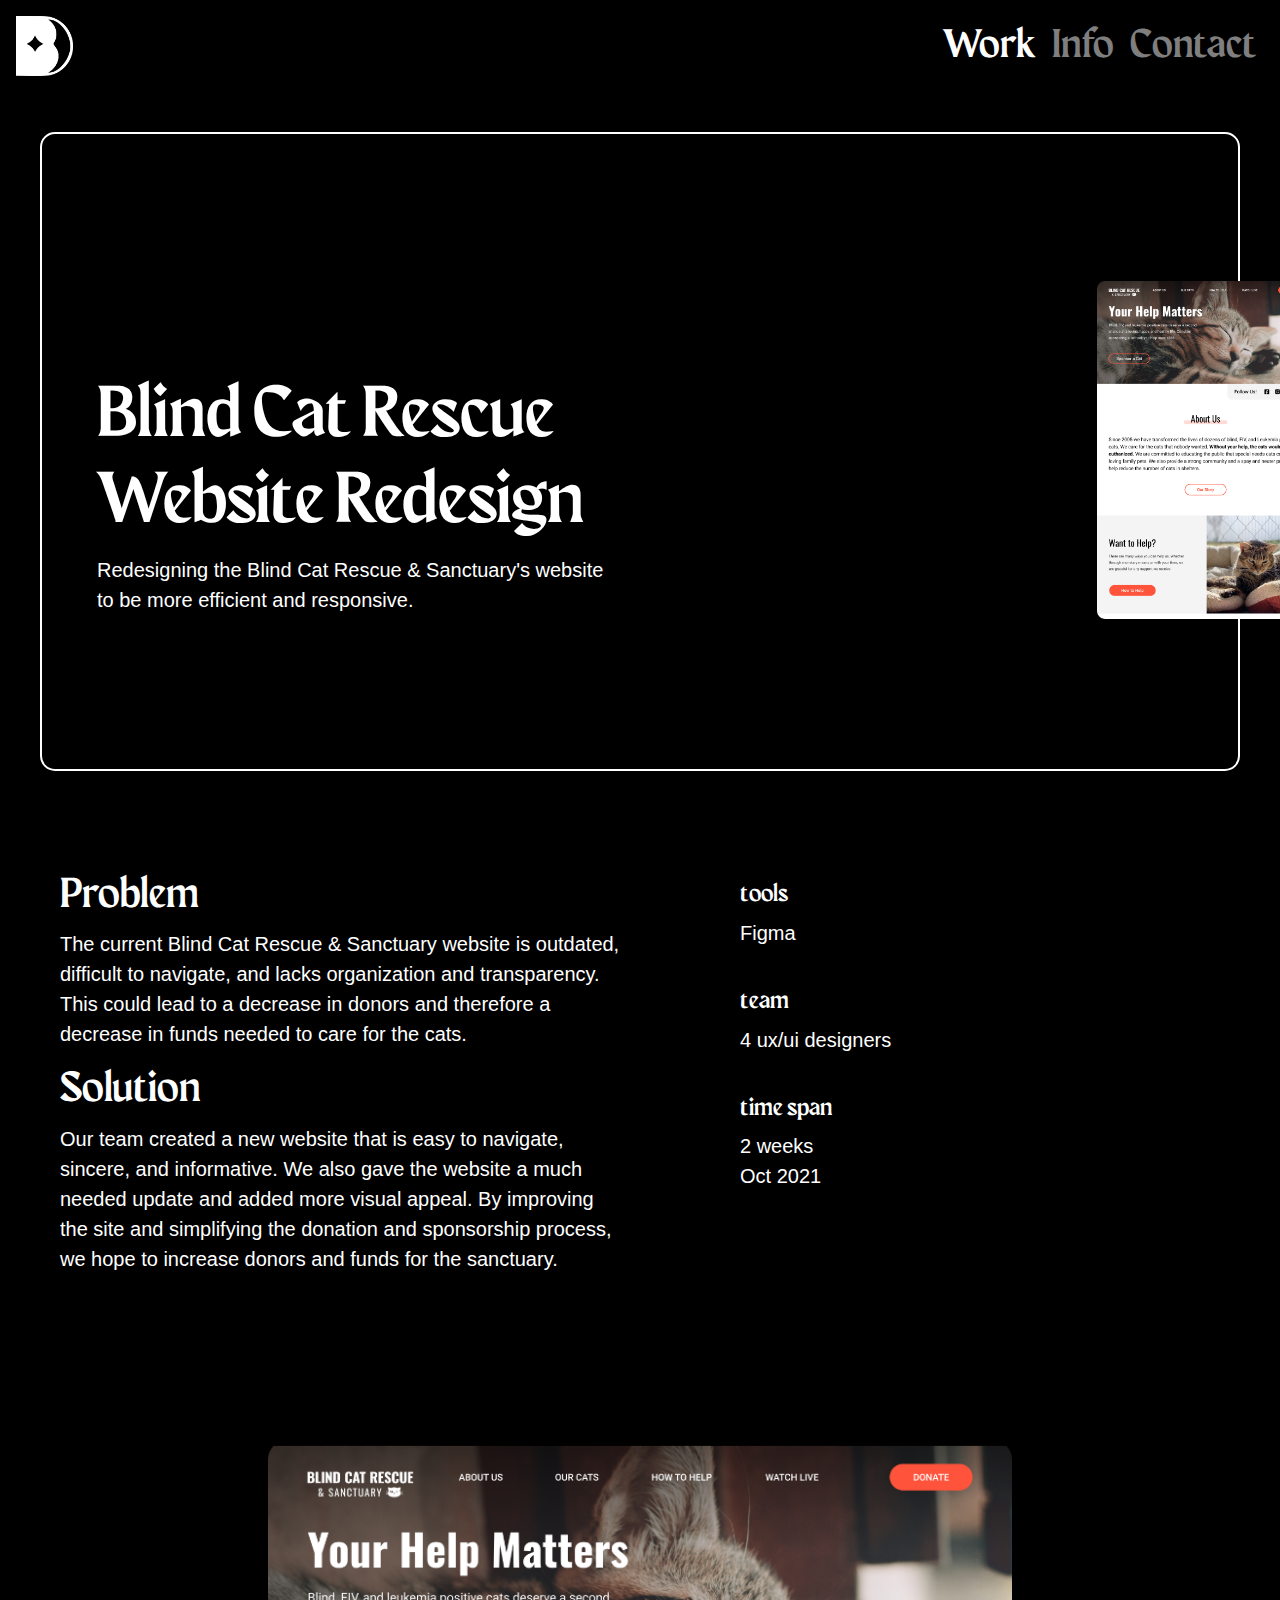
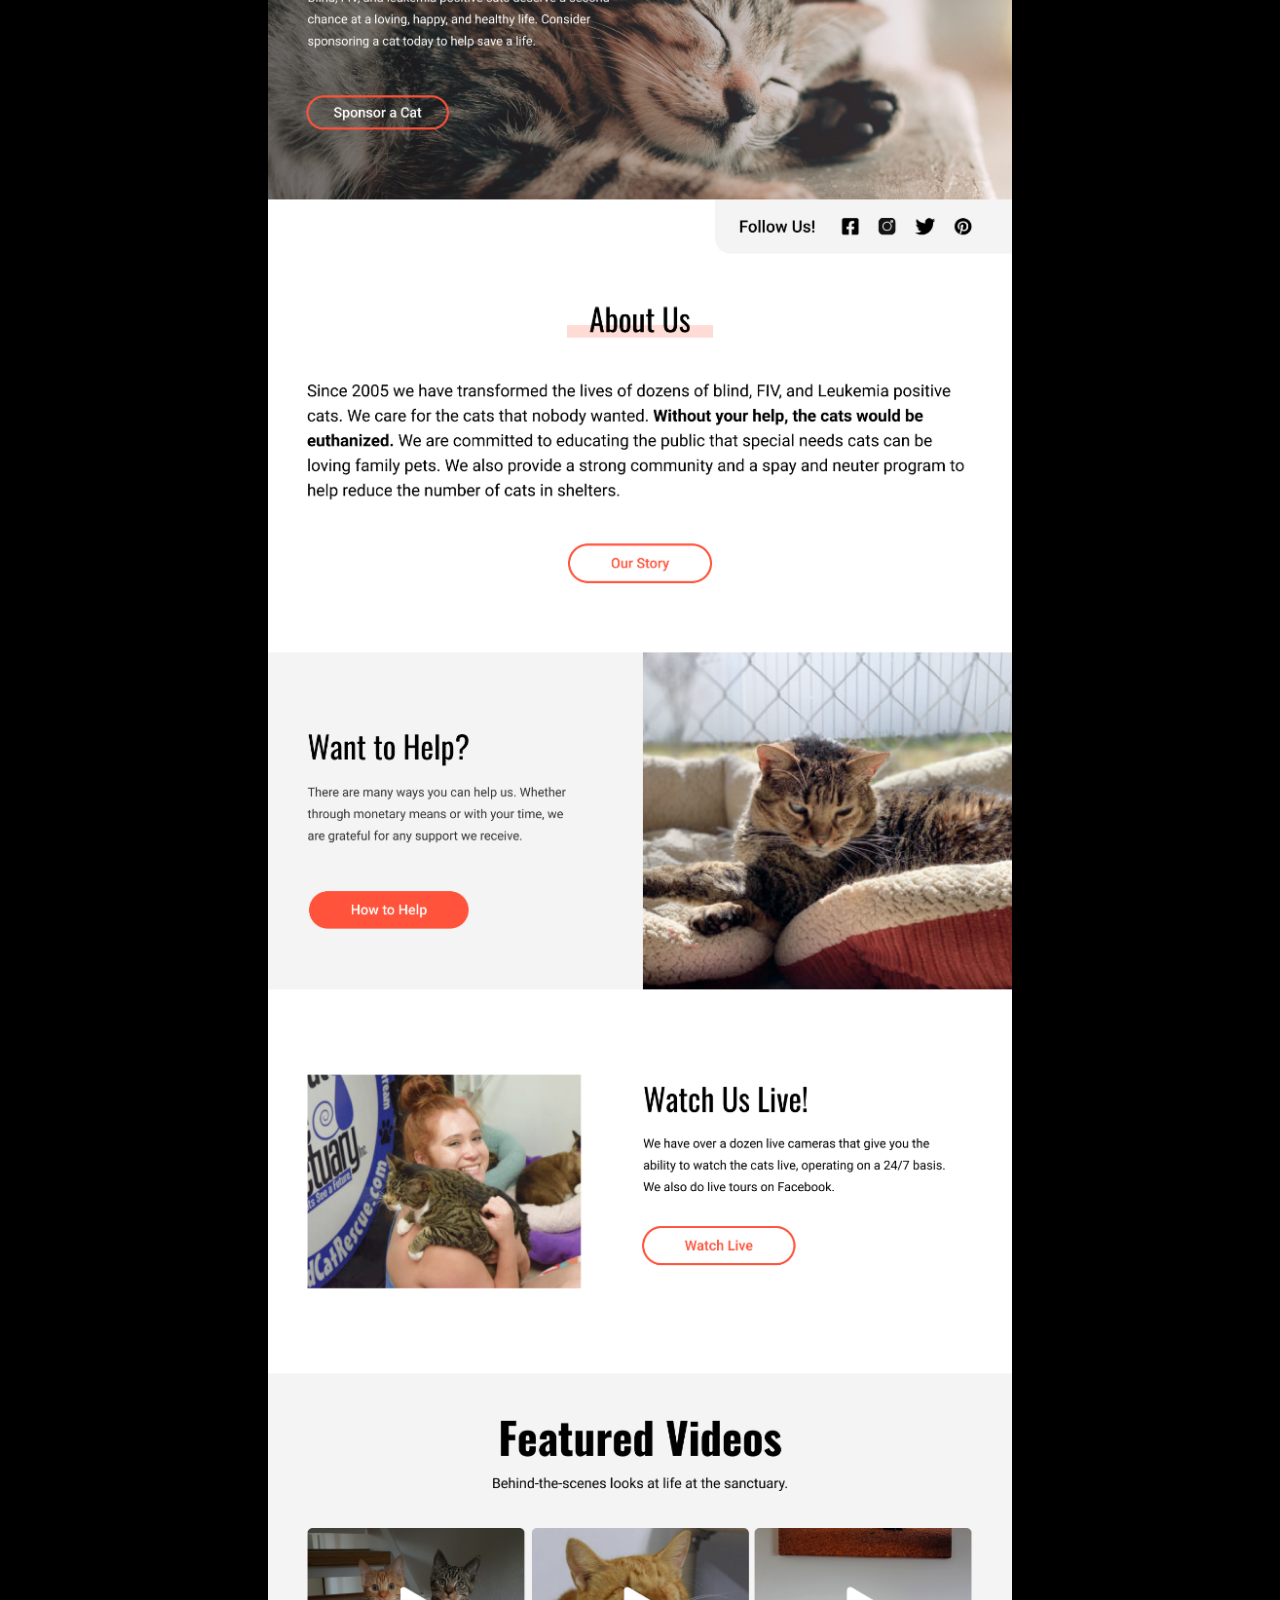
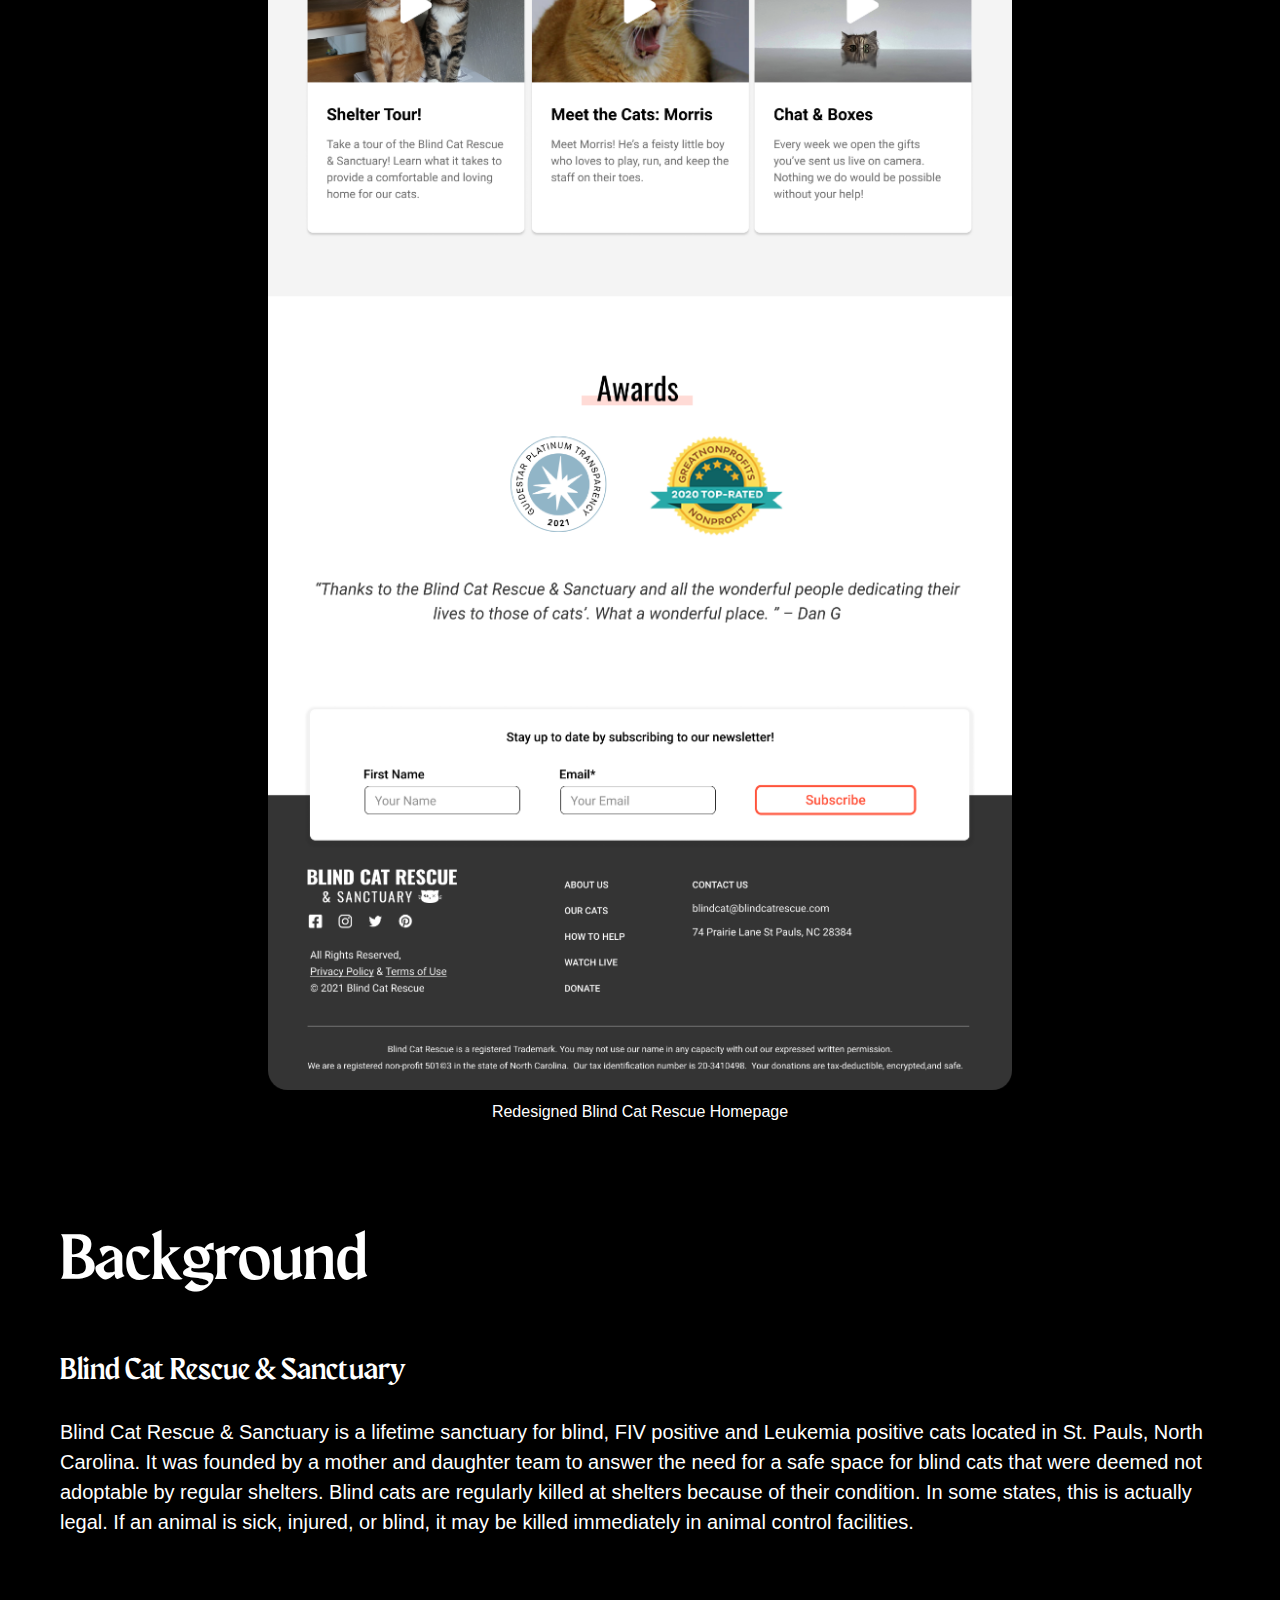
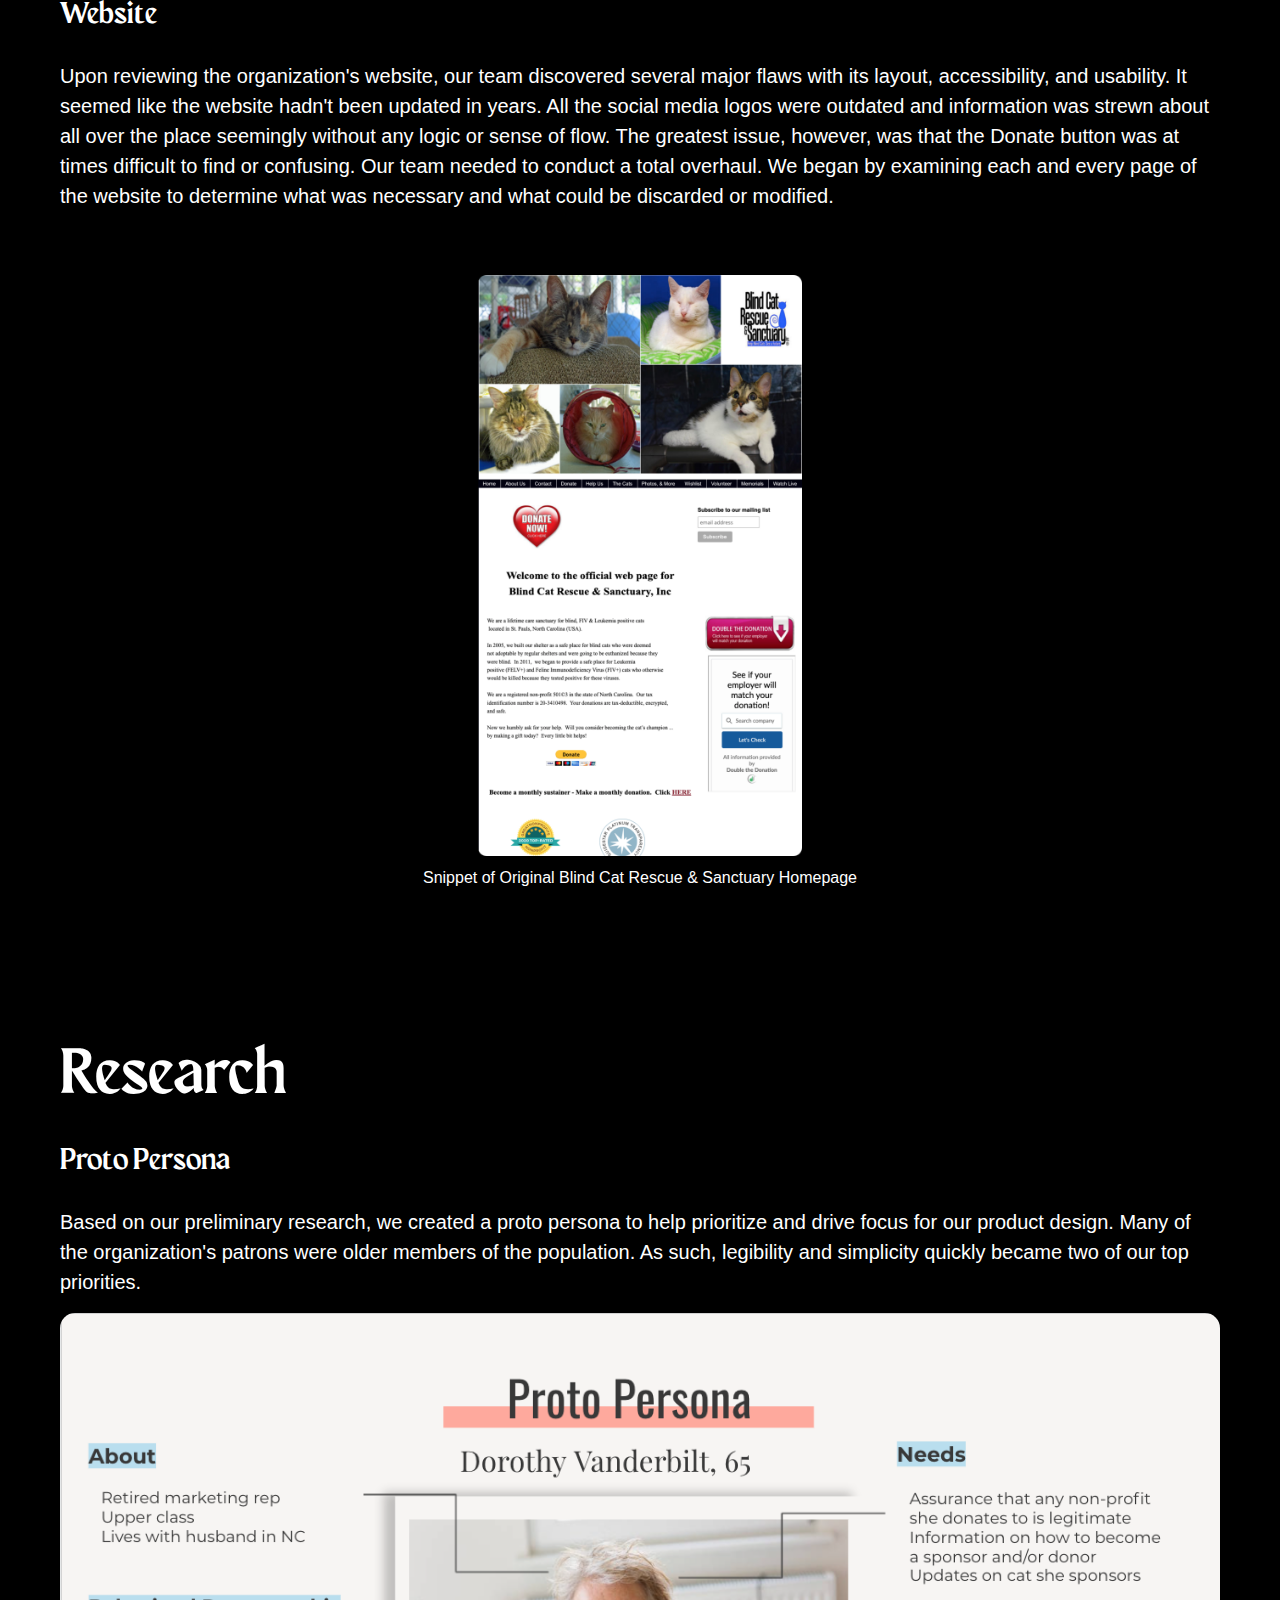
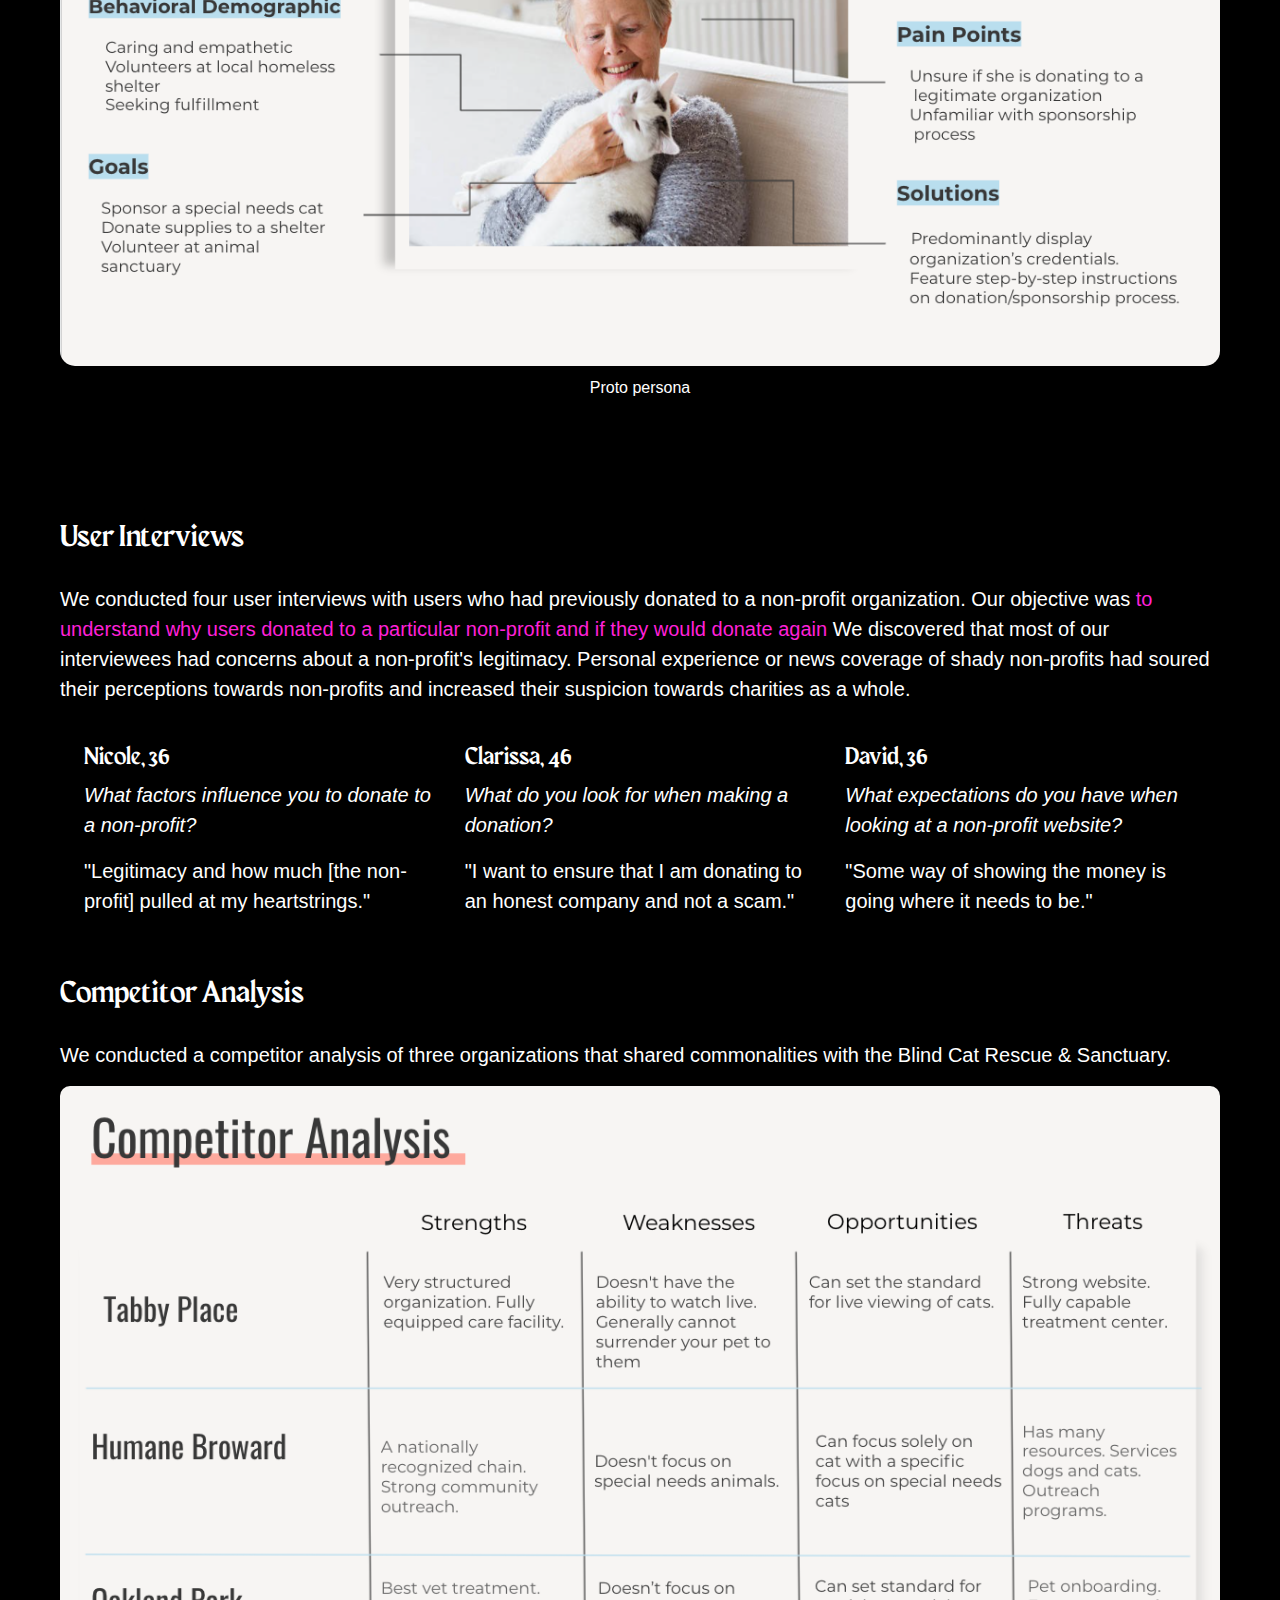
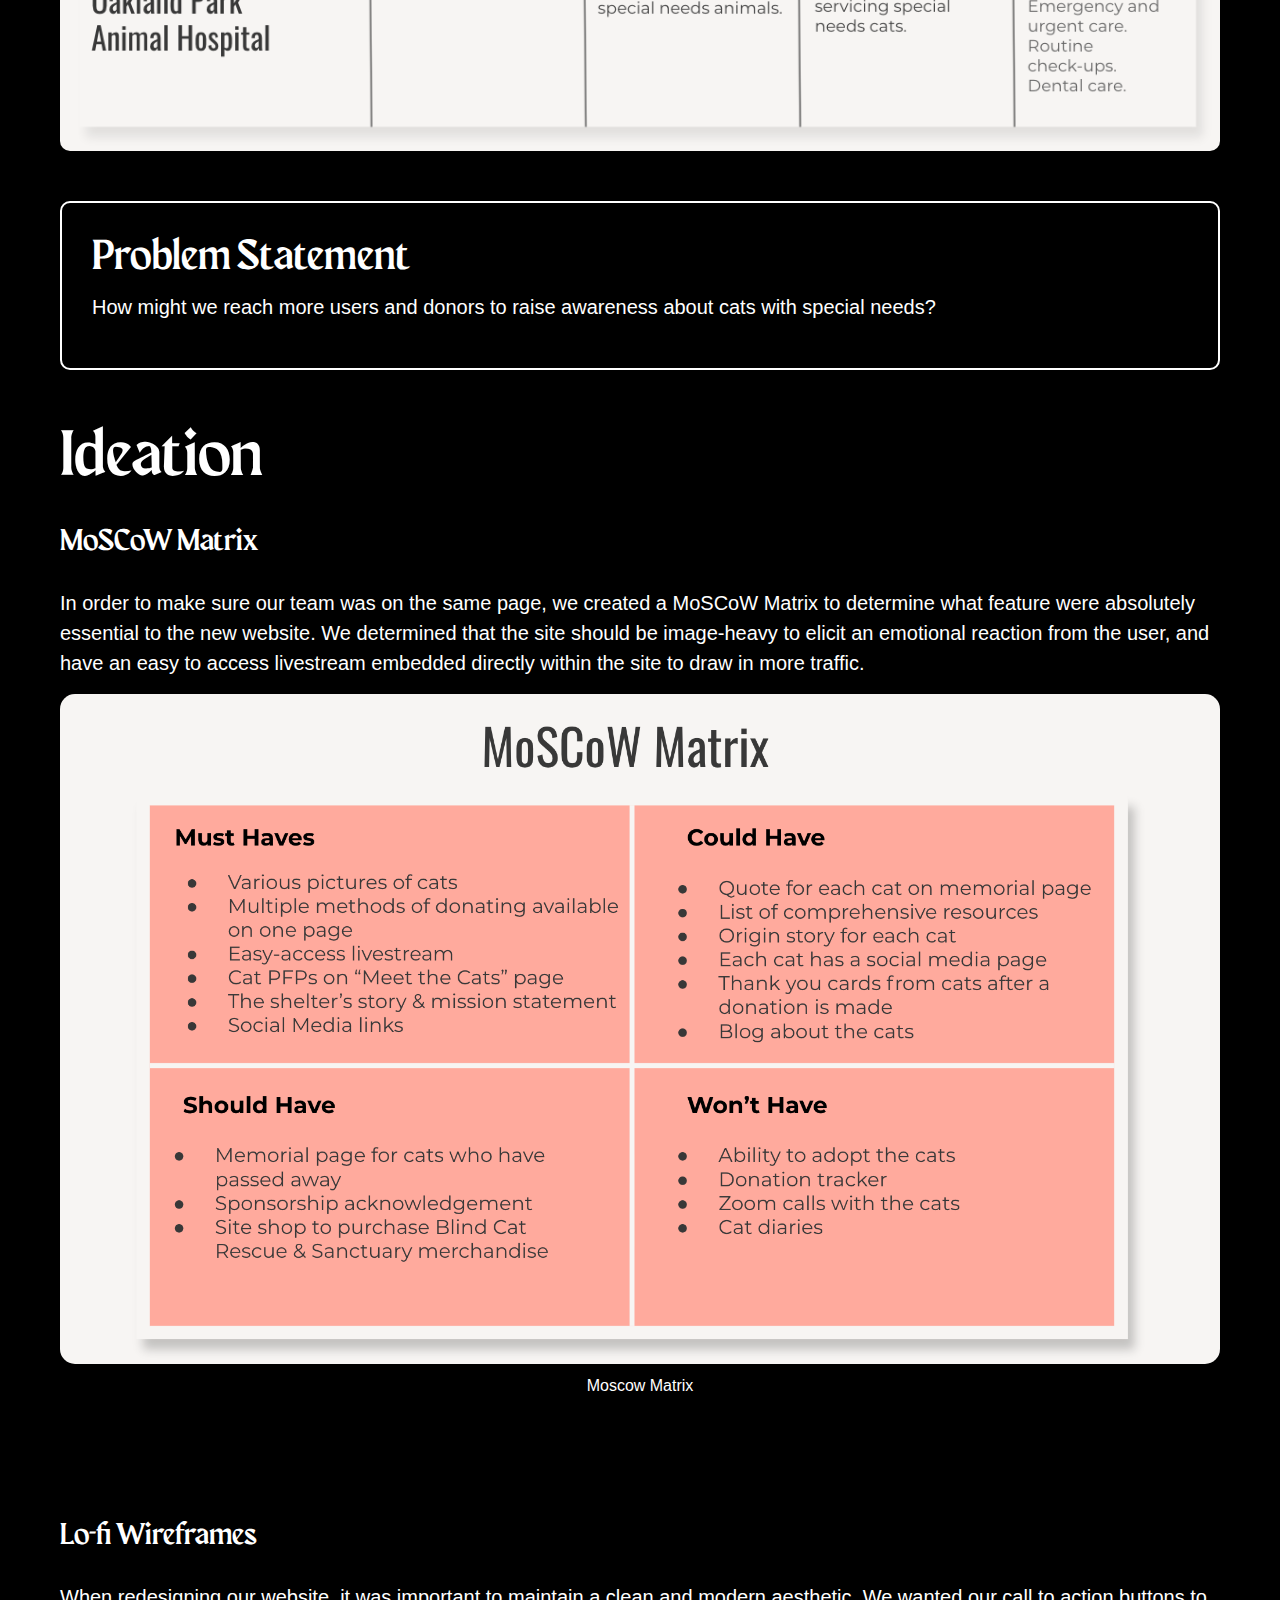
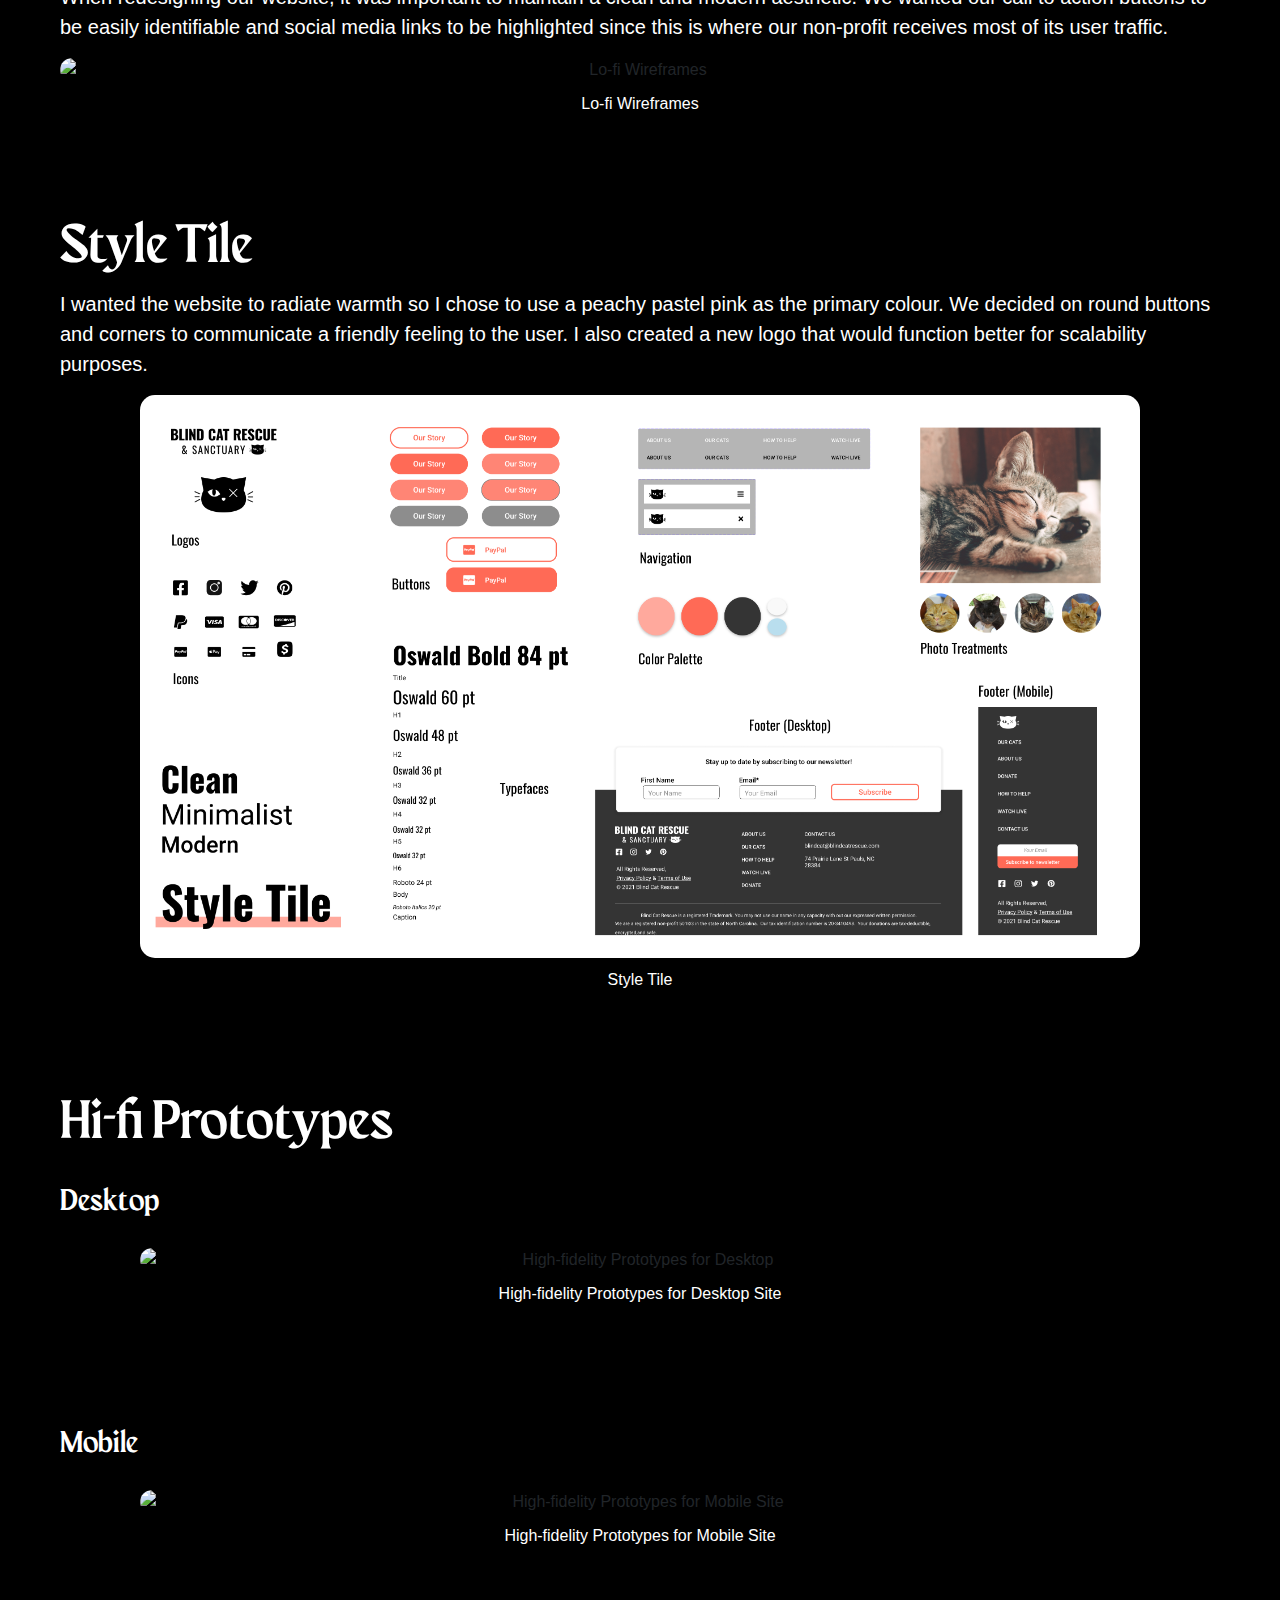
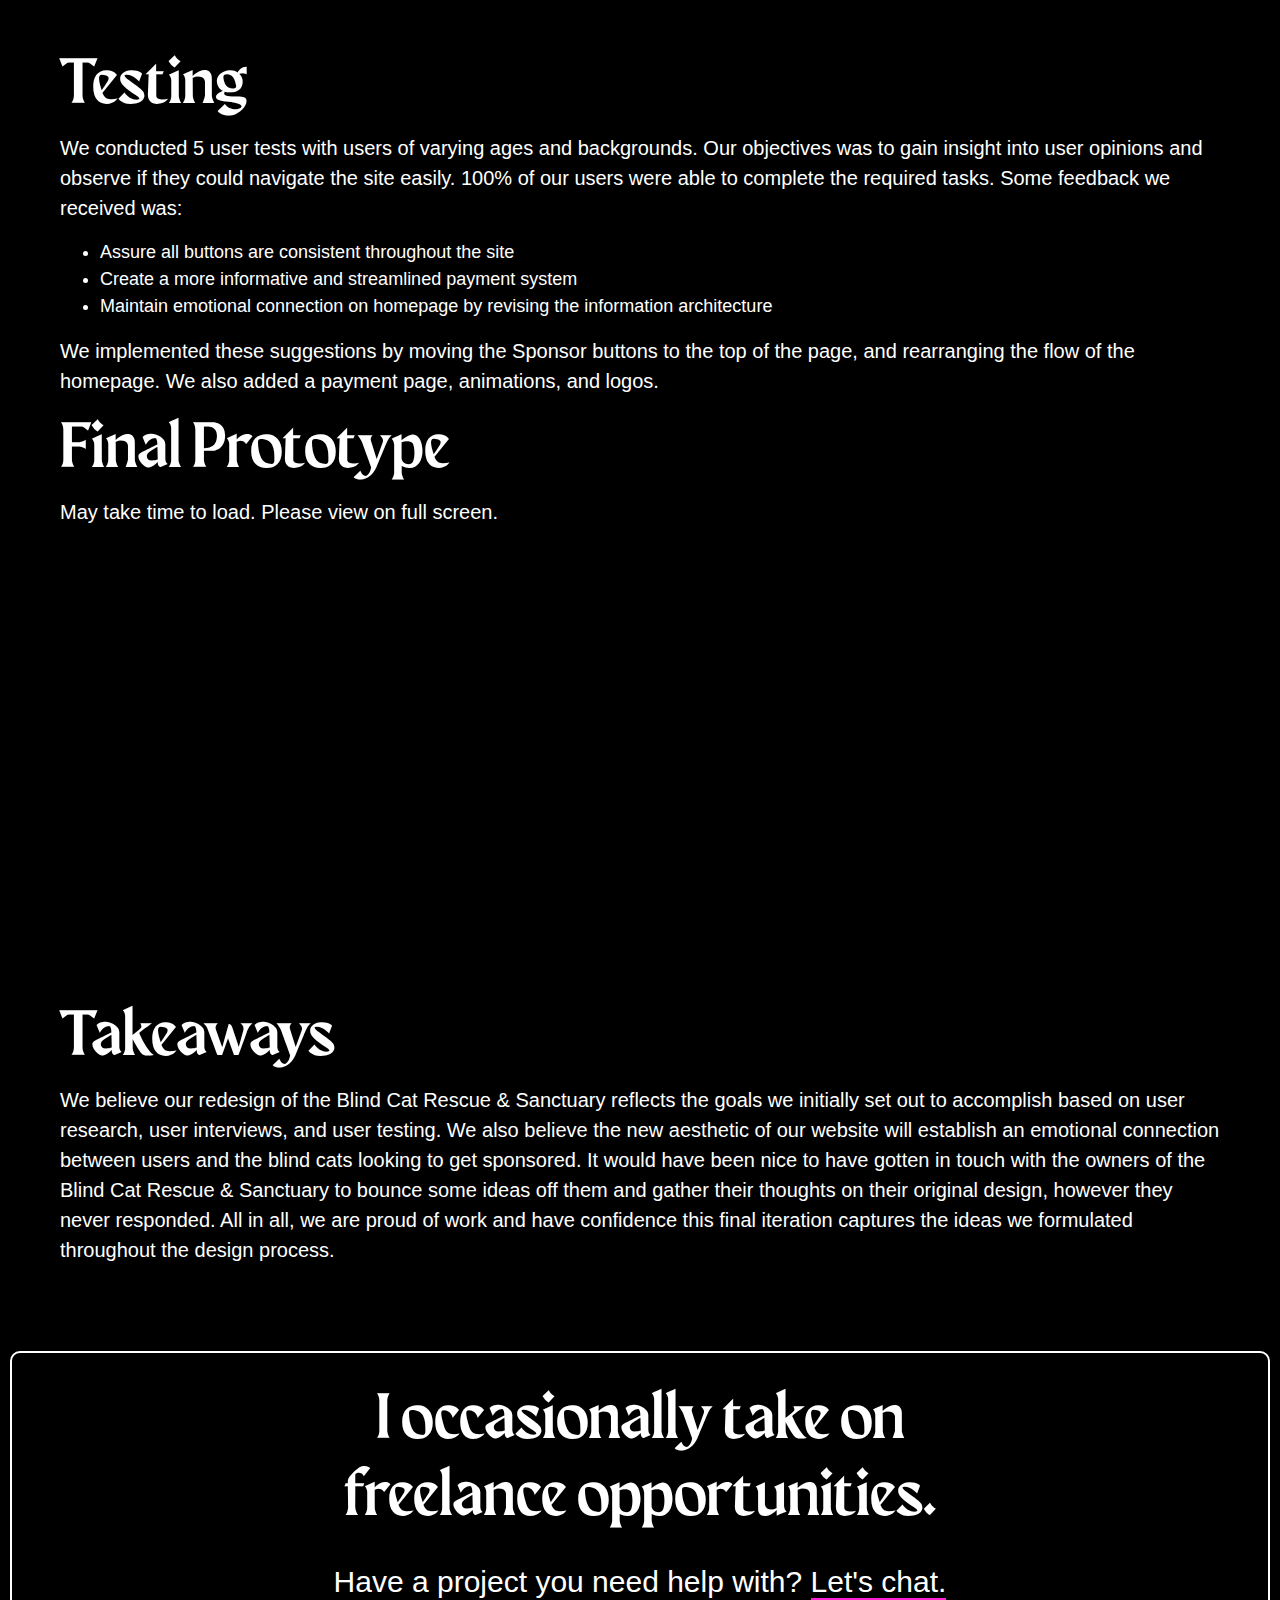
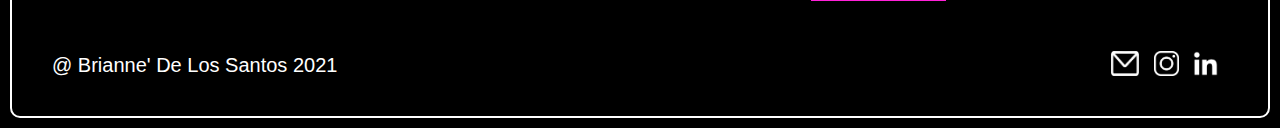
==== commit 9ec660bc: "Case Study Revisions" ====
--- a/blindCatRescue.html
+++ b/blindCatRescue.html
@@ -45,7 +45,7 @@
         <p class="col-6">Redesigning the Blind Cat Rescue & Sanctuary's website to be more efficient and responsive.</p>
     </div>
     <div class="cs-hero-img-holder">
-        <img class="img-fluid col-4" src="images/blindCatRescue_hero.png" alt="Redesigned desktop and mobile homepage">
+        <img class="img-fluid col-4" src="images/blindCat/blindCatRescue_hero.png" alt="Redesigned desktop and mobile homepage">
     </div>
 </div>
 </section>
@@ -74,7 +74,7 @@
     </div>
 
     <div>
-        <img class="img-fluid blindCat-new-hp" src="images/blindCatRescue_newHomepage.png" alt="Redesigned Homepage">
+        <img class="img-fluid blindCat-new-hp" src="images/blindCat/blindCatRescue_newHomepage.png" alt="Redesigned Homepage">
         <figcaption>Redesigned Blind Cat Rescue Homepage</figcaption>
     </div>
 
@@ -87,14 +87,14 @@
     <p>Upon reviewing the organization's website, our team discovered several major flaws with its layout, accessibility, and usability. It seemed like the website hadn't been updated in years. All the social media logos were outdated and information was strewn about all over the place seemingly without any logic or sense of flow. The greatest issue, however, was that the Donate button was at times difficult to find or confusing. Our team needed to conduct a total overhaul. We began by examining each and every page of the website to determine what was necessary and what could be discarded or modified.</p>
 
     <div class="p-5">
-        <img src="images/blindCat_og_hp.png" class="img-fluid col-4">
+        <img src="images/blindCat/blindCat_og_hp.png" class="img-fluid col-4">
         <figcaption>Snippet of Original Blind Cat Rescue & Sanctuary Homepage</figcaption>
     </div>
 
     <h2>Research</h2>
     <h5>Proto Persona</h5>
     <p>Based on our preliminary research, we created a proto persona to help prioritize and drive focus for our product design. Many of the organization's patrons were older members of the population. As such, legibility and simplicity quickly became two of our top priorities.</p>
-    <img src="images/blindCat_protoPersona.png" class="img-fluid" alt="Proto Persona">
+    <img src="images/blindCat/blindCat_protoPersona.png" class="img-fluid" alt="Proto Persona">
     <figcaption>Proto persona</figcaption>
     
     <h5>User Interviews</h5>
@@ -120,7 +120,7 @@
 
     <h5>Competitor Analysis</h5>
     <p>We conducted a competitor analysis of three organizations that shared commonalities with the Blind Cat Rescue & Sanctuary.</p>
-    <img src="images/blindCat_competitorAnalysis.png" class="img-fluid" style="border-radius: 10px;">
+    <img src="images/blindCat/blindCat_competitorAnalysis.png" class="img-fluid" style="border-radius: 10px;">
 
 <div class="problemStatement">
     <h4>Problem Statement</h4>
@@ -128,48 +128,52 @@
 </div>
 
     <h2>Ideation</h2>
+
+    <h5>MoSCoW Matrix</h5>
+    <p>In order to make sure our team was on the same page, we created a MoSCoW Matrix to determine what feature were absolutely essential to the new website. We determined that the site should be image-heavy to elicit an emotional reaction from the user, and have an easy to access livestream embedded directly within the site to draw in more traffic.</p>
+    <img src="images/blindCat/bc-moscowMatrix.png" alt="Moscow Matrix" class="img-fluid">
+    <figcaption>Moscow Matrix</figcaption>
+
+
     <h5>Lo-fi Wireframes</h5>
     <p>When redesigning our website, it was important to maintain a clean and modern aesthetic. We wanted our call to action buttons to be easily identifiable and social media links to be highlighted since this is where our non-profit receives most of its user traffic.
         </p>
-
-
-    <div id="carouselExampleControls" class="carousel slide p-5" data-ride="carousel">
-        <div class="carousel-inner">
-          <div class="carousel-item active">
-            <img class="d-block w-50" src="images/lo-fi/Homepage.png" alt="First slide">
-          </div>
-          <div class="carousel-item">
-            <img class="d-block w-50" src="images/lo-fi/OUR STORY.png" alt="Second slide">
-          </div>
-          <div class="carousel-item">
-            <img class="d-block w-50" src="images/lo-fi/The Cats.png" alt="Third slide">
-          </div>
-          <div class="carousel-item">
-            <img class="d-block w-50" src="images/lo-fi/Live Cameras.png" alt="Fourth slide">
-          </div>
-          <div class="carousel-item">
-            <img class="d-block w-50" src="images/lo-fi/Sponsor.png" alt="Third slide">
-          </div>
-        </div>
-        <a class="carousel-control-prev" href="#carouselExampleControls" role="button" data-slide="prev">
-          <span class="carousel-control-prev-icon" aria-hidden="true"></span>
-          <span class="sr-only">Previous</span>
-        </a>
-        <a class="carousel-control-next" href="#carouselExampleControls" role="button" data-slide="next">
-          <span class="carousel-control-next-icon" aria-hidden="true"></span>
-          <span class="sr-only">Next</span>
-        </a>
-      </div>
+    
+    <img class="img-fluid" src="images/blindCat/Lo-fi Wireframes-min.png" alt="Lo-fi Wireframes">
+    <figcaption>Lo-fi Wireframes</figcaption>
+      
 
     <h3>Style Tile</h3>
-    <img src="images/Blind Cats Style Tile.png" alt="Style Tile" class="img-fluid" style="width:1000px;">
+    <p>I wanted the website to radiate warmth so I chose to use a peachy pastel pink as the primary colour. We decided on round buttons and corners to communicate a friendly feeling to the user. I also created a new logo that would function better for scalability purposes.</p>
+    <img src="images/blindCat/Blind Cats Style Tile.png" alt="Style Tile" class="img-fluid" width="1000px">
     <figcaption>Style Tile</figcaption>
 
+    <h3>Hi-fi Prototypes</h3>
+    <h5>Desktop</h5>
+    <img src="images/blindCat/bc-hiFi-desktop.png" alt="High-fidelity Prototypes for Desktop" width="1000px">
+    <figcaption>High-fidelity Prototypes for Desktop Site</figcaption>
+    <h5>Mobile</h5>
+    <img src="images/blindCat/bc-hiFi-mobile.png" alt="High-fidelity Prototypes for Mobile Site" width="1000px">
+    <figcaption>High-fidelity Prototypes for Mobile Site</figcaption>
 
     <h2>Testing</h2>
-    <h2>Key Screens</h2>
+    <p>We conducted 5 user tests with users of varying ages and backgrounds. Our objectives was to gain insight into user opinions and observe if they could navigate the site easily. 100% of our users were able to complete the required tasks. Some feedback we received was:</p>
+    <ul>
+      <li>Assure all buttons are consistent throughout the site</li>
+      <li>Create a more informative and streamlined payment system</li>
+      <li>Maintain emotional connection on homepage by revising the information architecture</li>
+    </ul>
+    <p>We implemented these suggestions by moving the Sponsor buttons to the top of the page, and rearranging the flow of the homepage. We also added a payment page, animations, and logos.</p>
+
+    <h2>Final Prototype</h2>
+
+    <p>May take time to load. Please view on full screen.</p>
+
+    <iframe style="border: 1px solid rgba(0, 0, 0, 0.1);" width="800" height="450" src="https://www.figma.com/embed?embed_host=share&url=https%3A%2F%2Fwww.figma.com%2Fproto%2FO6H0UnkHIsX4N5ykbgapu7%2FWireframes%3Fnode-id%3D216%253A575%26scaling%3Dmin-zoom%26page-id%3D216%253A573%26starting-point-node-id%3D216%253A575%26show-proto-sidebar%3D1" allowfullscreen></iframe>
 
     <h2>Takeaways</h2>
+    <p>We believe our redesign of the Blind Cat Rescue & Sanctuary reflects the goals we initially set out to accomplish based on user research, user interviews, and user testing. We also believe the new aesthetic of our website will establish an emotional connection between users and the blind cats looking to get sponsored. It would have been nice to have gotten in touch with the owners of the Blind Cat Rescue & Sanctuary to bounce some ideas off them and gather their thoughts on their original design, however they never responded. All in all, we are proud of work and have confidence this final iteration captures the ideas we formulated throughout the design process. 
+      </p>
 
 
 </section>
@@ -204,6 +208,7 @@
 		<script src="index.js"></script>
 		<script src="http://maxcdn.bootstrapcdn.com/bootstrap/3.3.1/js/bootstrap.min.js"></script>
 
+
 </body>
 
 </html>--- a/css/style.css
+++ b/css/style.css
@@ -324,7 +324,7 @@
 
 .team {
 	position: relative;
-	left: 600px;
+	left: 100px;
 	top: 10px;
 
 }
@@ -363,6 +363,13 @@
 	margin-top: 50px;
 	margin-bottom: 50px;
 }
+
+.case-study li {
+	color: white;
+	font-family: 'Gill Sans', 'Gill Sans MT', Calibri, 'Trebuchet MS', sans-serif;
+	font-size: 18px;
+}
+
 
 /* About Me */
 
